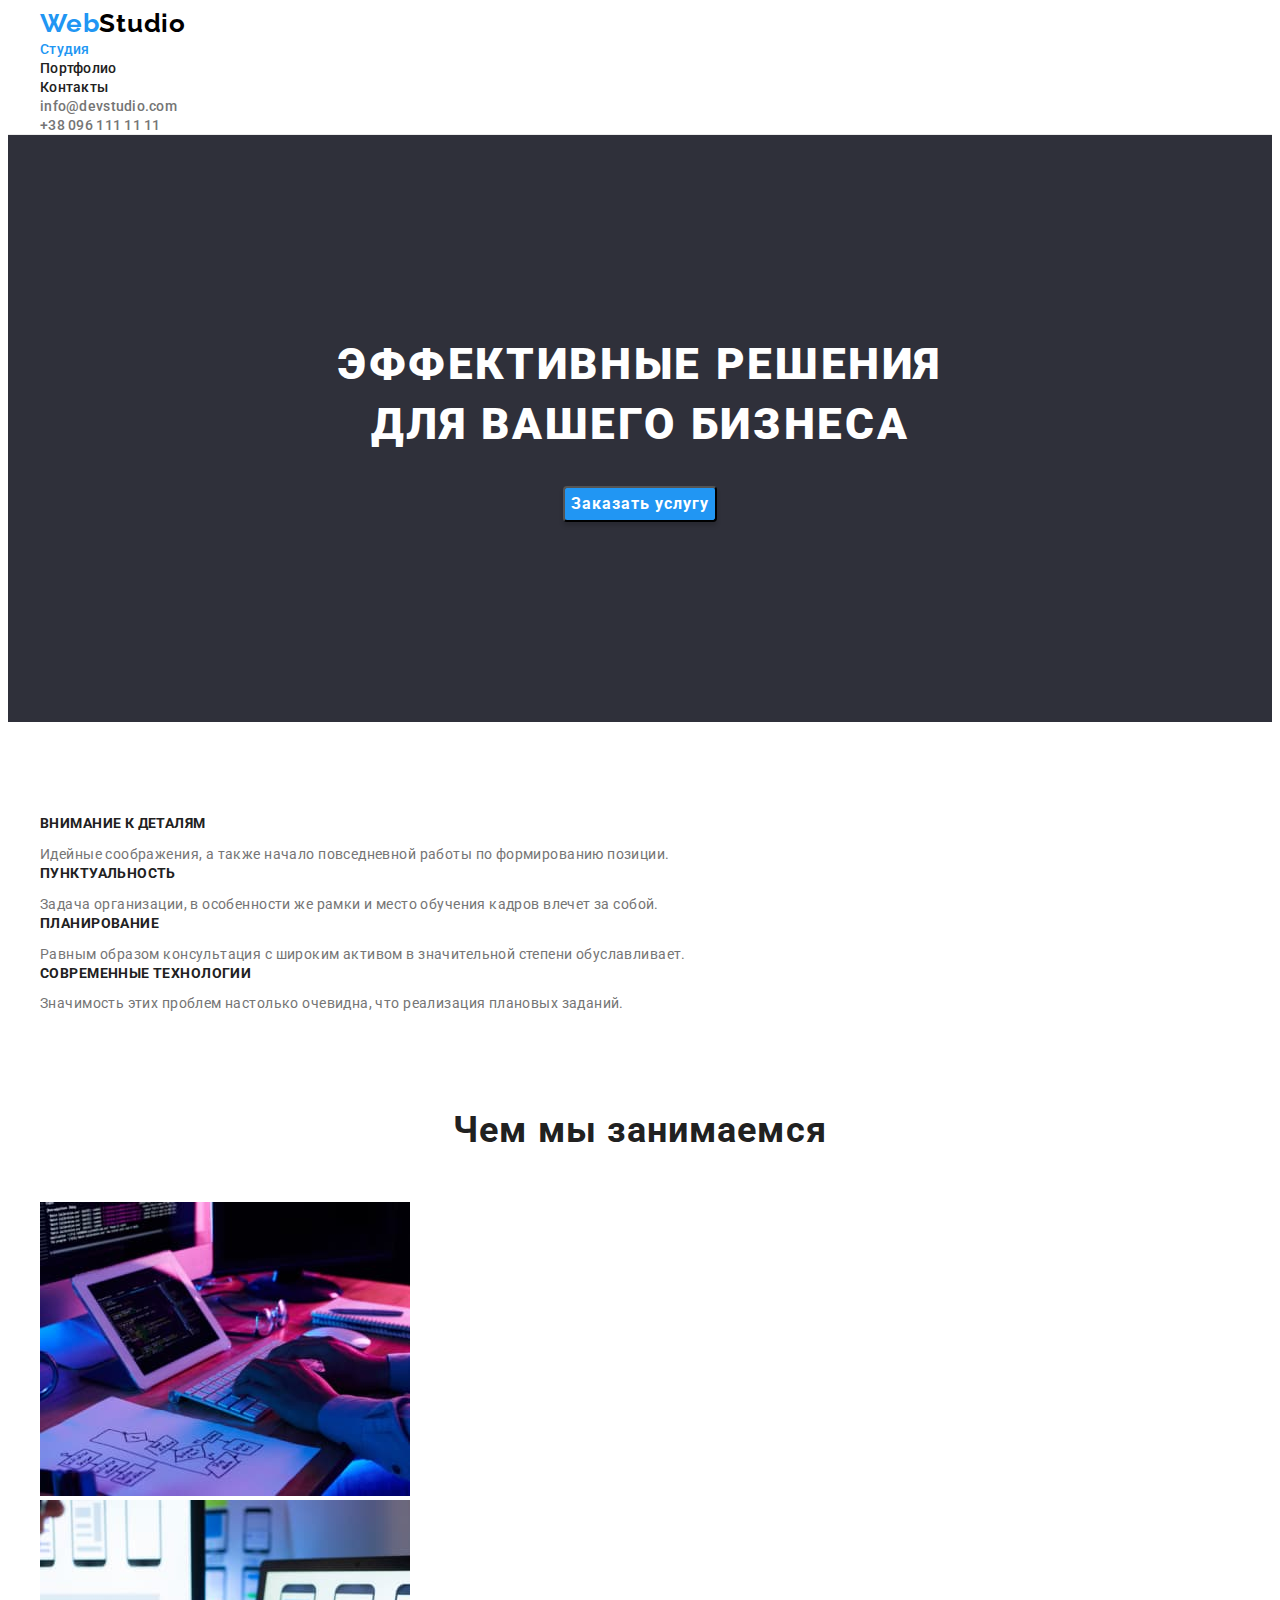
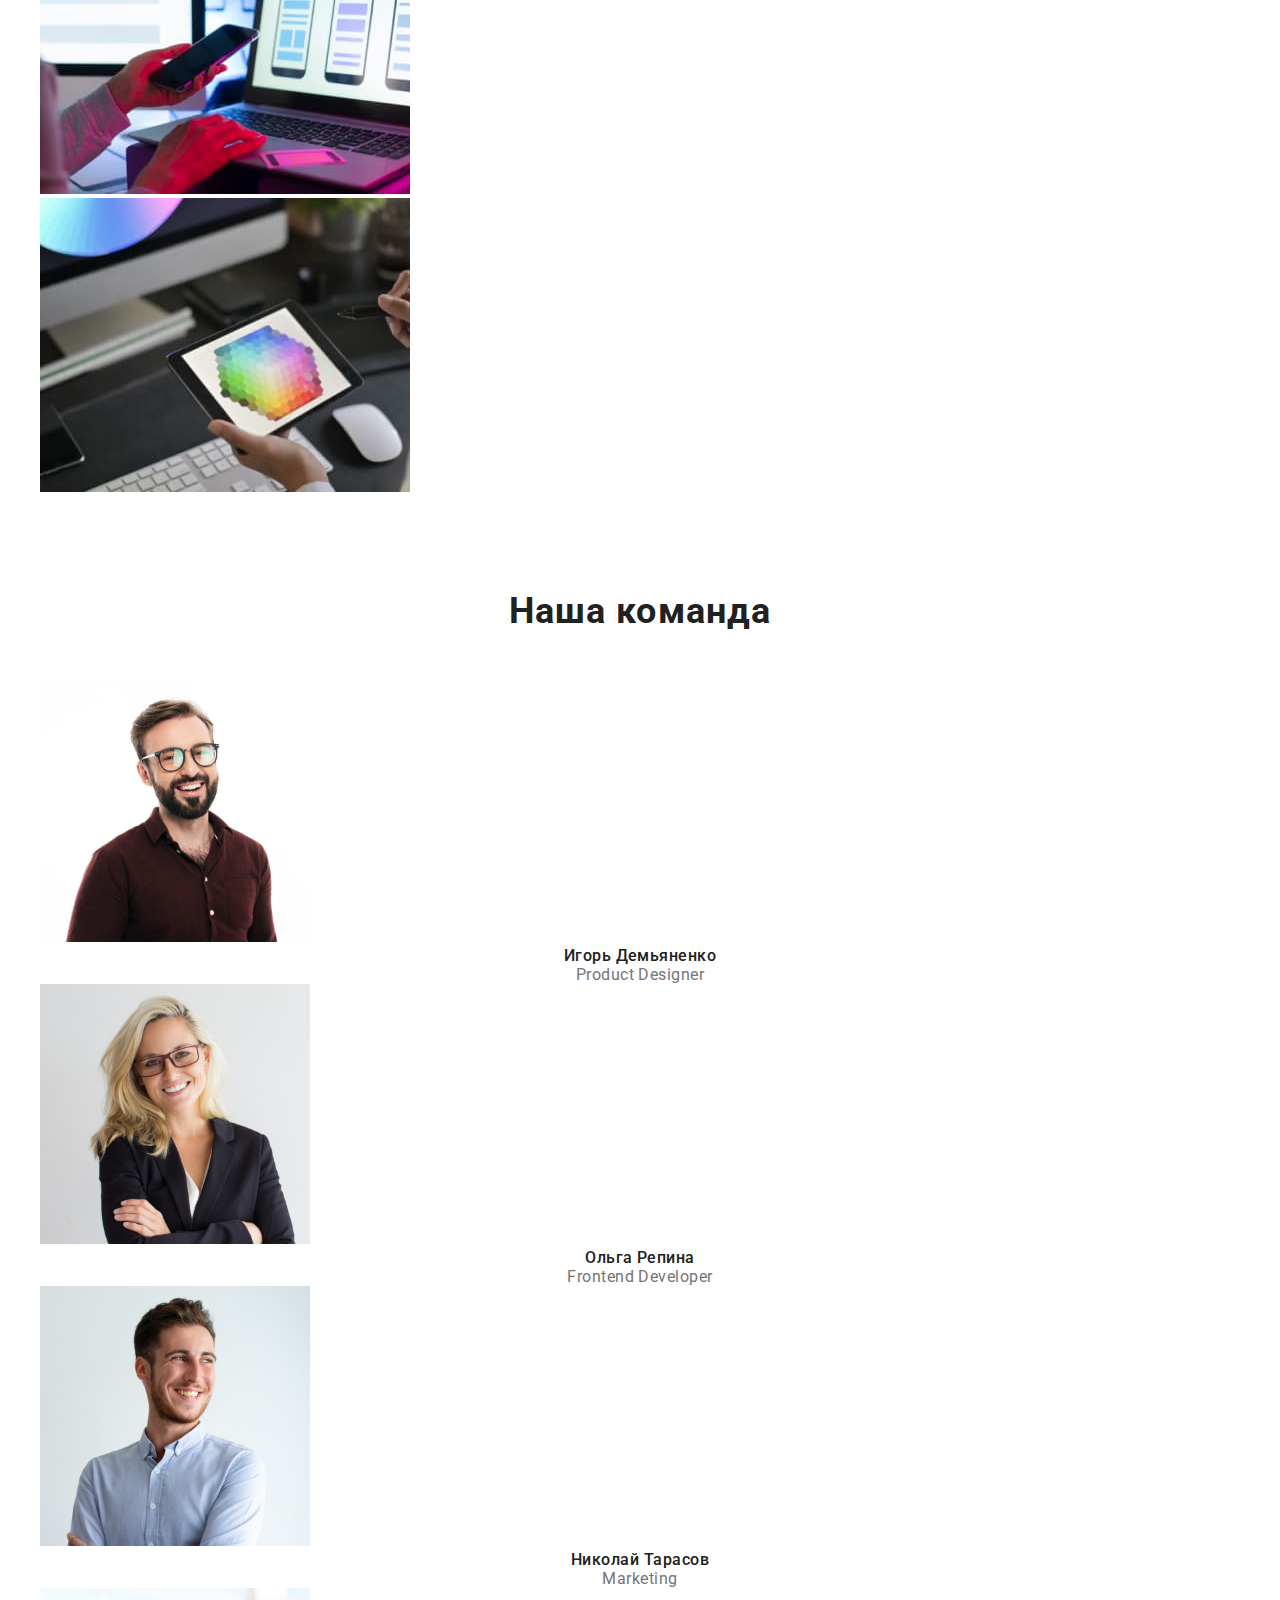
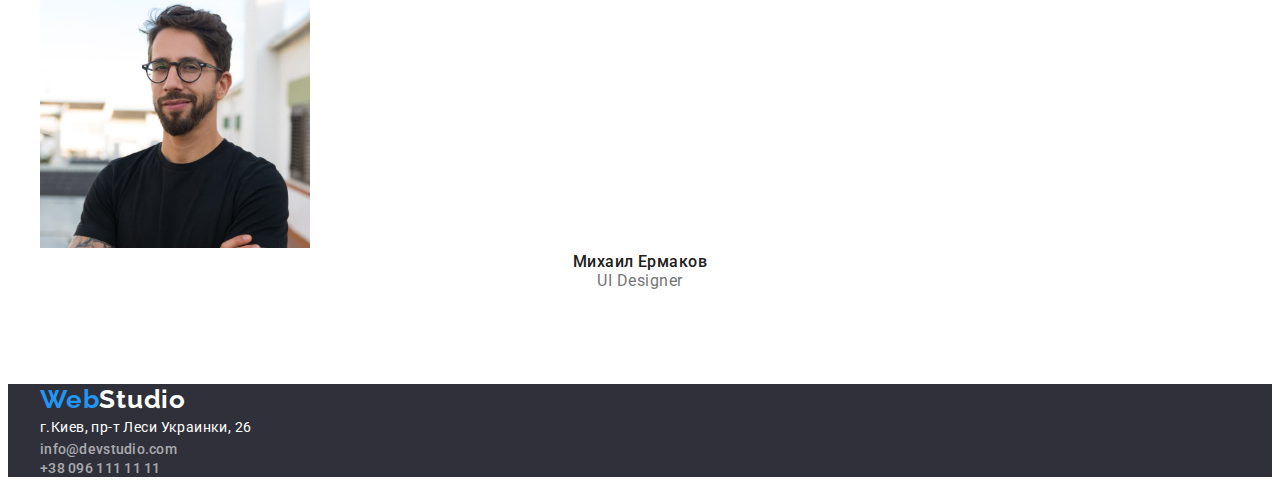
==== index.htm @ bb212bad "dz3" ====
<!DOCTYPE html>
    <html lang="ru">
    <head>
        <meta charset="UTF-8">
        <meta http-equiv="X-UA-Compatible" content="IE=edge">
        <meta name="viewport" content="width=device-width, initial-scale=1.0">
        <title>WebStudio</title>
        <link rel="preconnect" href="https://fonts.googleapis.com">
        <link rel="preconnect" href="https://fonts.gstatic.com" crossorigin>
        <link href="https://fonts.googleapis.com/css2?family=Raleway:wght@700&family=Roboto:wght@400;500;700;900&display=swap"
            rel="stylesheet">
        <link rel="stylesheet" href="https://cdnjs.cloudflare.com/ajax/libs/modern-normalize/1.1.0/modern-normalize.min.css"
            integrity="sha512-wpPYUAdjBVSE4KJnH1VR1HeZfpl1ub8YT/NKx4PuQ5NmX2tKuGu6U/JRp5y+Y8XG2tV+wKQpNHVUX03MfMFn9Q=="
            crossorigin="anonymous" referrerpolicy="no-referrer" />
            <link rel="stylesheet" href="./css/styles.css">    

    </head>
    <body>
        <!-- ========== Heder ========== -->
        <header class="page-header">
            <div class="container">
                <nav class="page-nav">
                    <a class="logo link" href="./index.htm">Web<span class="color-logo-header">Studio</span></a>
                    <ul class="menu list">
                        <li class="menu-item"><a class="menu-link link text-color-theme-light current" href="./index.htm">Студия</a>
                        </li>
                        <li class="menu-item"><a class="menu-link link text-color-theme-light" href="./portfolio.htm">Портфолио</a></li>
                        <li class="menu-item"><a class="menu-link link text-color-theme-light" href="">Контакты</a></li>
                    </ul>
                </nav>
                <ul class="list">
                    <li class="contacts-item"><a class="contacts-link link" href="mailto:info@devstudio.com">info@devstudio.com</a></li>
                    <li class="contacts-item"><a class="contacts-link link" href="tel:+380961111111">+38 096 111 11 11</a></li>
                </ul>
          
            </div>
        </header>
            <main>
                <!-- ========== Hero ========== -->
                <section class="hero section">
                    <div class="cotainer">
                        <h1 class="main-title">Эффективные решения<br> для вашего бизнеса</h1>
                        <button class="modal-btn" type="button">Заказать услугу</button>
                    </div>
                </section>
                <!-- ========== Features ========== -->
                <section class="section">
                    <div class="container">
                        <h2 class="visually-hidden title text-color-theme-light">Особенности</h2>
                        <ul class="list">
                            <li>
                                <h3 class="features-subtitle text-color-theme-light">Внимание к деталям</h3>
                                <p class="features-text ">Идейные соображения, а также начало повседневной работы по формированию позиции.</p>
                            </li>
                            <li>
                                <h3 class="features-subtitle text-color-theme-light">Пунктуальность</h3>
                                <p class="features-text ">Задача организации, в особенности же рамки и место обучения кадров влечет за собой.
                                </p>
                            </li>
                            <li>
                                <h3 class="features-subtitle text-color-theme-light">Планирование</h3>
                                <p class="features-text ">Равным образом консультация с широким активом в значительной степени обуславливает.
                                </p>
                            </li>
                            <li>
                                <h3 class="features-subtitle text-color-theme-light">Современные технологии</h3>
                                <p class="features-text">Значимость этих проблем настолько очевидна, что реализация плановых заданий.</p>
                            </li>
                        </ul>
                    </div>
                </section>
                <!-- ========== Work ========== -->
                <section class="section">
                    <div class="container">
                        <h2 class="title text-color-theme-light">Чем мы занимаемся</h2>
                        <ul class="list">
                            <li><img src="./images/main-page/img1.jpg" alt="Людина пише код на клавіатурі" width="370"></li>
                            <li><img src="./images/main-page/img2.jpg" alt="Людина тестує верстку" width="370"></li>
                            <li><img src="./images/main-page/img3.jpg" alt="Людина вибирає колір з палітри кольорів" width="370"></li>
                        </ul>
                    </div>
                </section>
                <!-- ========== Team ========== -->
                <section class="section">
                    <div class="container">
                        <h2 class="title text-color-theme-light ">Наша команда</h2>
                        <ul class="list">
                            <li>
                                <img src="./images/main-page/img4.jpg" alt="Портрет Игорь Демьяненко" width="270">
                                <h3 class="team-subtitle text-color-theme-light">Игорь Демьяненко</h3>
                                <p class="team-text" lang="en">Product Designer</p>
                            </li>
                            <li>
                                <img src="./images/main-page/img5.jpg" alt="Портрет Ольга Репина" width="270">
                                <h3 class="team-subtitle text-color-theme-light">Ольга Репина</h3>
                                <p class="team-text lang=" en">Frontend Developer</p>
                            </li>
                            <li>
                                <img src="./images/main-page/img6.jpg" alt="Портрет Николай Тарасов" width="270">
                                <h3 class="team-subtitle text-color-theme-light">Николай Тарасов</h3>
                                <p class="team-text lang=" en">Marketing</p>
                            </li>
                            <li>
                                <img src="./images/main-page/img7.jpg" alt="Портрет Михаил Ермаков" width="270">
                                <h3 class="team-subtitle text-color-theme-light">Михаил Ермаков</h3>
                                <p class="team-text lang=" en">UI Designer</p>
                            </li>
                        </ul>
                    </div>
                </section>
            </main>
    <!-- ========== Footer ========== -->
    <footer class="footer" >
        <div class="container">
            <a class="link logo" href="index.htm">Web<span class="color-logo-footer">Studio</span></a>
            <address class="address">
                <ul class="list">
                    <li>
                        <a class="link address-link" href="https://goo.gl/maps/fsub52RNhxcqtSha8" target="_blank"
                            rel="noopener noreferrer">
                            г.Киев, пр-т Леси Украинки, 26</a>
                    </li>
                    <li>
                        <a class="contacts-link link contact-color" href="mailto:info@devstudio.com">info@devstudio.com</a>
                    </li>
                    <li>
                        <a class="contacts-link link contact-color" href="tel:+380961111111">+38 096 111 11 11</a>
                    </li>
                </ul>
            </address>
        </div>
    </footer>
    </body>
    </html>
---- css/styles.css ----
:root {
    --primary-font: 'Roboto', sans-serif;
    --secondary-font: 'Raleway', sans-serif;
    --primary-text-color-theme-dark: #FFFFFF;
    --primary-text-color-theme-light: #212121;
    --secondary-text-color-theme-light: #757575;
    --accent-color: #2196F3;
    --primary-color-logo:#2196F3;
    --color-logo-header: #000000;
    --color-logo-footer: #FFFFFF;
    --color-button:#2196F3;
    --color-button-accent:#188CE8;
    --color-container: #2F303A;
    --color-filter-btn:#F5F4FA;
    --color-filter-btn-accent:#2196F3;
    --contact-color:rgba(255, 255, 255, 0.6);
}

.list {
    margin: 0;
    padding: 0;
    list-style: none;
}

.link {
    text-decoration: none;
}
h1, h2, h3, h4, p {
    margin: 0;
    padding: 0;
} 
body {
    font-family: var(--primary-font);
    color:var(--secondary-text-color-theme-light);
}
.text-color-theme-light {
    color: var(--primary-text-color-theme-light);
}
.current {
    color: var(--accent-color);
}
/* .page-nav {
    display: flex;
} */
.page-header{
    border-bottom: 1px solid #ECECEC;
}
.logo {
        font-family: var(--secondary-font);
        font-weight: 700;
        font-size: 26px;
        line-height: 1.19;
        letter-spacing: 0.03em;
        color: var(--primary-color-logo);
}
.color-logo-header{
    color: var(--color-logo-header);
}
.menu-link {
    font-weight: 500;
    font-size: 14px;
    line-height: 1.19;
    letter-spacing: 0.02em;

}
.menu-link:hover,
.menu-link:focus {
    color: var(--accent-color);
}
.contacts-link {
        font-weight: 500;
        font-size: 14px;
        line-height: 1.14;
        letter-spacing: 0.02em;
        color: var(--secondary-text-color-theme-light);
}
.contacts-link:hover,
.contacts-link:focus {
        color: var(--accent-color);
}
.main-title {
        margin-bottom:31px ;
        font-weight: 900;
        font-size: 44px;
        line-height: 1.36;
        letter-spacing: 0.06em;
        text-transform: uppercase;
        color: var(--primary-text-color-theme-dark);
}
.modal-btn {
        font-family: inherit;
        font-weight: 700;
        font-size: 16px;
        line-height: 1.88;
        letter-spacing: 0.06em;
        background: var(--color-button);
        box-shadow: 0px 4px 4px rgba(0, 0, 0, 0.15);
        border-radius: 4px;
        color: var(--primary-text-color-theme-dark);
        cursor: pointer;
}
.modal-btn:hover,
.modal-btn:focus {
            background: var(--color-button-accent);
            box-shadow: 0px 4px 4px rgba(0, 0, 0, 0.15);
            border-radius: 4px;
}
.container {
    margin-left: auto;
    margin-right: auto;
    width: 1200px;
    padding-left:15px ;
    padding-right: 15px;
}
.section{
    
    padding-top: 94px;
}
.section:last-of-type {
    padding-bottom: 94px;
}
.hero.section{
    padding-top: 200px;
    padding-bottom: 200px;
} 
.hero {
    text-align: center;
    background-color:var(--color-container);
}
.title {
    margin-bottom: 50px;
    font-size: 36px;
    line-height: 1.17;
    text-align: center;
    letter-spacing: 0.03em;
    font-weight: 700;
}
.visually-hidden { 
    width: 1px; 
    height: 1px; 
    margin: -1px; 
    border: 0; 
    position: absolute; 
    padding: 0; 
    white-space: nowrap; 
    clip-path: inset(100%); 
    clip: rect(0 0 0 0); 
    overflow: hidden; 
    } 

.features-subtitle {
    margin-bottom: 10px;
    font-weight: 700;
    font-size: 14px;
    line-height: 1.14;
    letter-spacing: 0.03em;
    text-transform: uppercase;
}
        

.features-text {
    font-size: 14px;
    line-height: 24px;
    letter-spacing: 0.03em;
}
.team-subtitle {
        font-weight: 500;
        font-size: 16px;
        line-height: 1.19;
        text-align: center;
        letter-spacing: 0.03em;
}

.team-text{
        line-height: 1.19;
        text-align: center;
        letter-spacing: 0.03em;
}

.footer {
        background-color: var(--color-container);
}
.color-logo-footer {
    color: var(--color-logo-footer);
}
.address-link{
        font-size: 14px;
        line-height: 24px;
        letter-spacing: 0.03em;
        color: var(--primary-text-color-theme-dark);
}
.address-link:hover,
.address-link:focus {
    color: var(--accent-color);
}

.address {
    font-style: normal;
}
.contact-color{ color: var(--contact-color);

}
/* =========Portfolio =========*/
.filter-btn {
    font-family: inherit;
    font-weight: 500;
    font-size: 16px;
    line-height: 1.63;
    text-align: center;
    letter-spacing: 0.03em;
    cursor: pointer;
    background: var(--color-filter-btn);
}
.filter-btn:hover,
.filter-btn:focus {
    color: var(--primary-text-color-theme-dark) ;
    background: var(--color-filter-btn-accent);    
    box-shadow: 0px 3px 1px rgba(0, 0, 0, 0.1), 0px 1px 2px rgba(0, 0, 0, 0.08), 0px 2px 2px rgba(0, 0, 0, 0.12);
    border-radius: 4px;
}
.gallery-subtitle{
    font-weight: 700;
    font-size: 18px;
    line-height: 2;
    letter-spacing: 0.06em;
}
.gallery-text {
    line-height: 1.88;
    letter-spacing: 0.03em;
}
/* .menu {
    display: flex;
} */
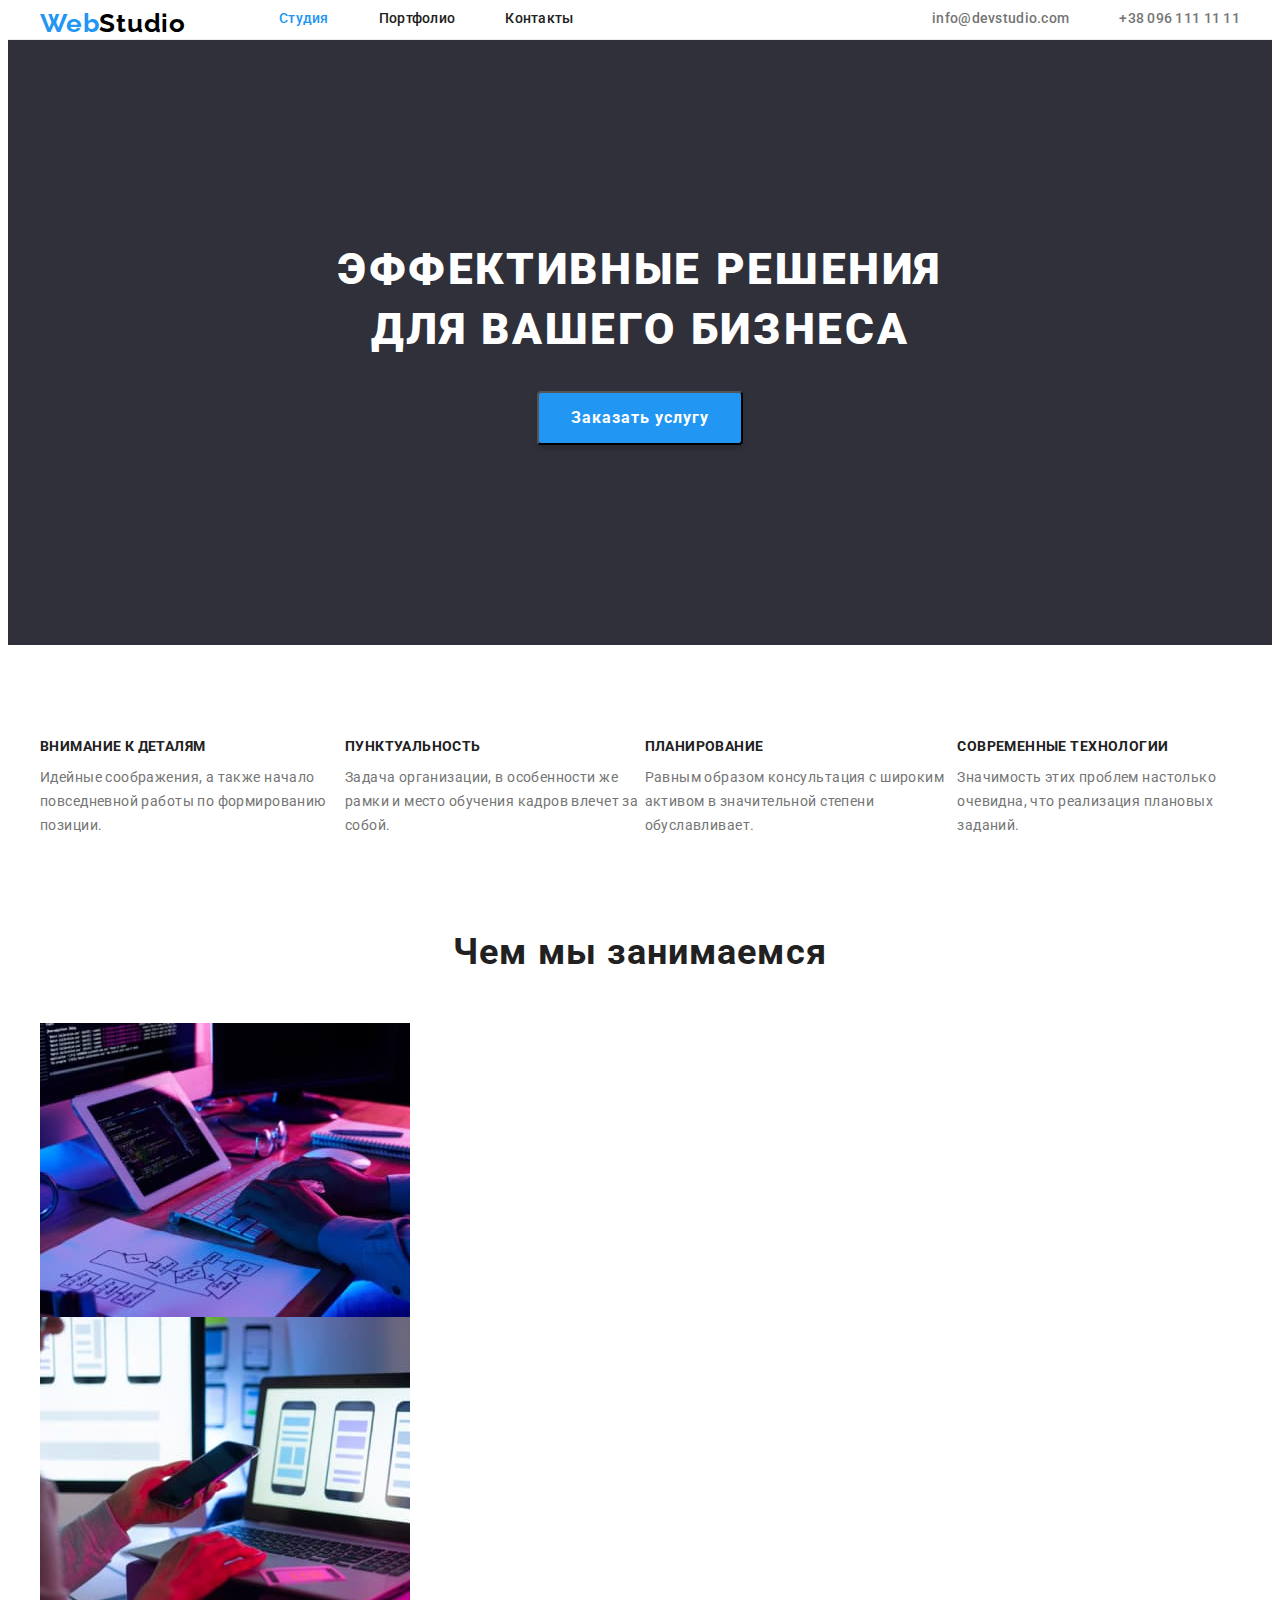
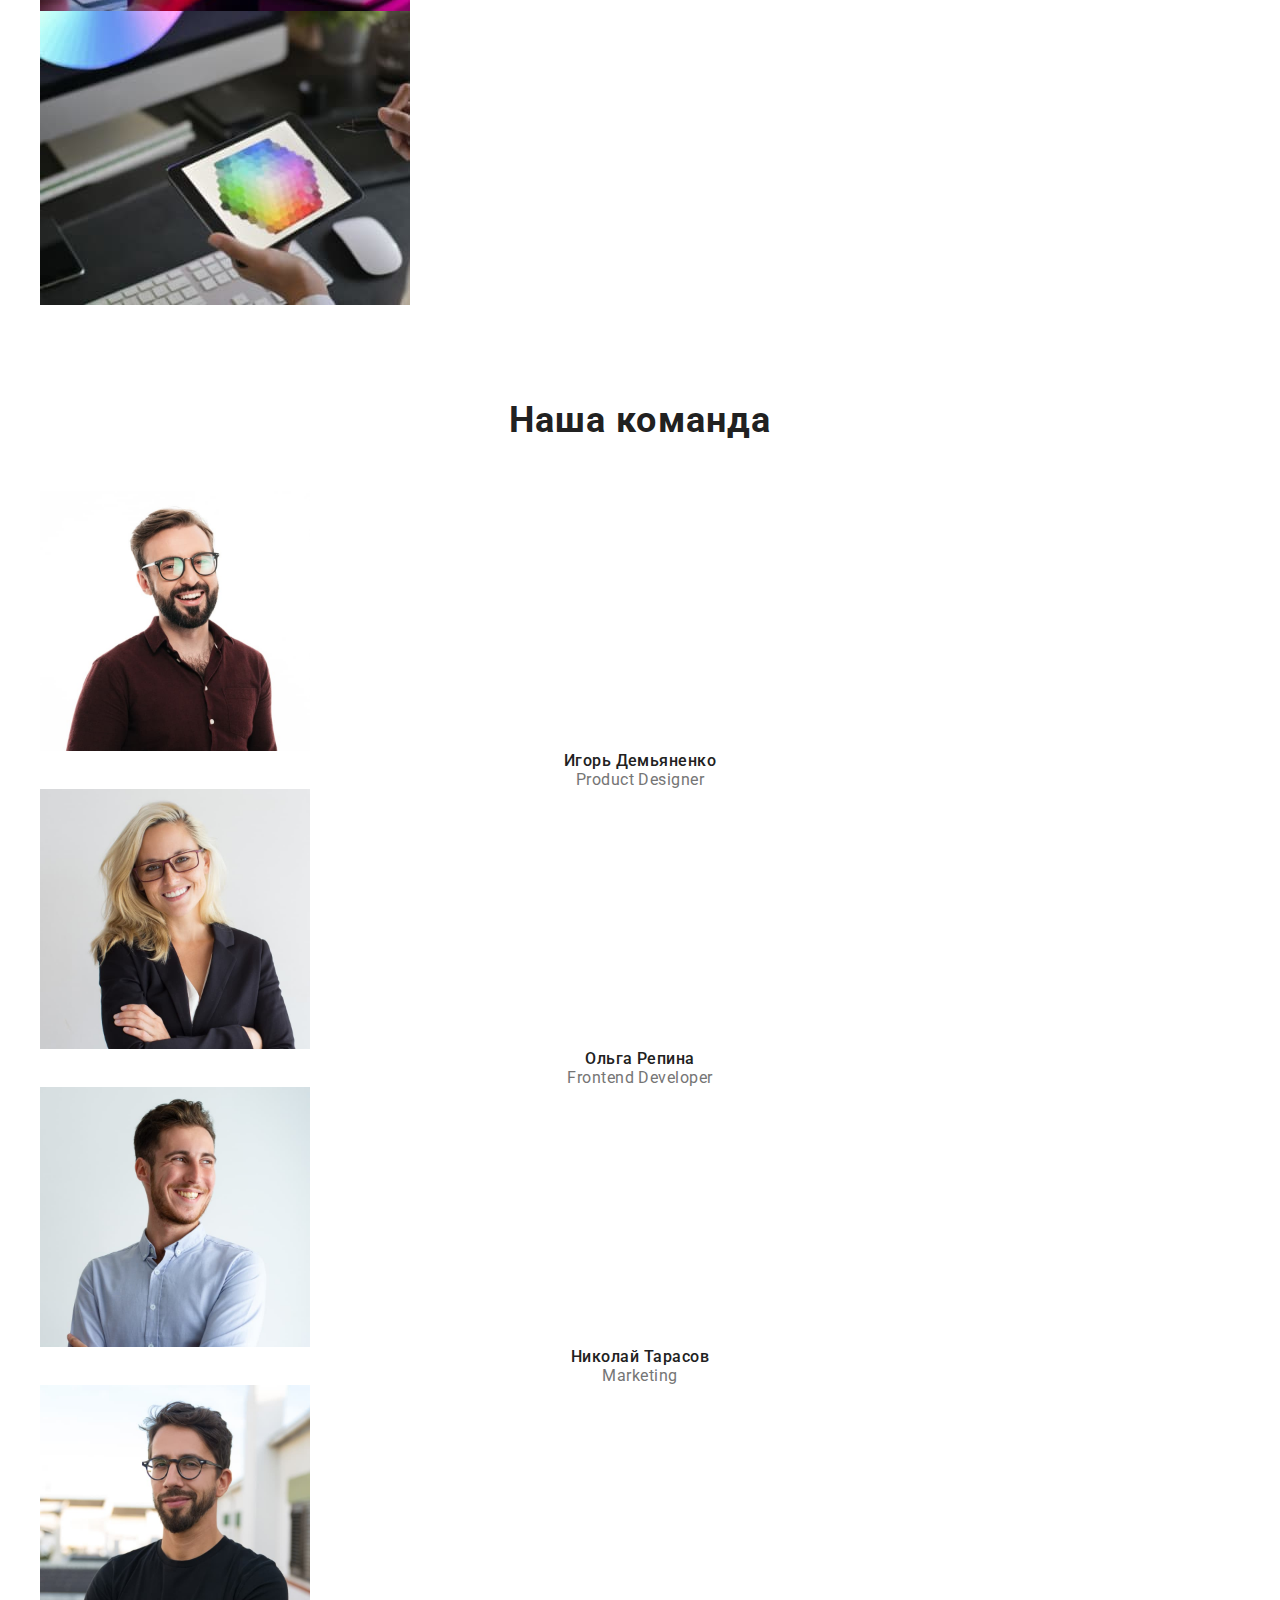
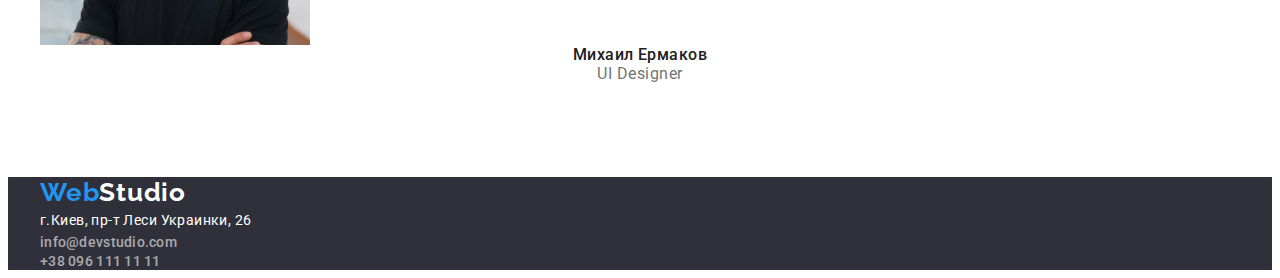
==== commit 54b58e19: "flex model" ====
--- a/index.htm
+++ b/index.htm
@@ -24,11 +24,13 @@
                     <ul class="menu list">
                         <li class="menu-item"><a class="menu-link link text-color-theme-light current" href="./index.htm">Студия</a>
                         </li>
-                        <li class="menu-item"><a class="menu-link link text-color-theme-light" href="./portfolio.htm">Портфолио</a></li>
-                        <li class="menu-item"><a class="menu-link link text-color-theme-light" href="">Контакты</a></li>
+                        <li class="menu-item"><a class="menu-link link text-color-theme-light" href="./portfolio.htm">Портфолио</a>
+                        </li>
+                        <li class="menu-item"><a class="menu-link link text-color-theme-light" href="">Контакты</a>
+                        </li>
                     </ul>
                 </nav>
-                <ul class="list">
+                <ul class="list heder-list-contact">
                     <li class="contacts-item"><a class="contacts-link link" href="mailto:info@devstudio.com">info@devstudio.com</a></li>
                     <li class="contacts-item"><a class="contacts-link link" href="tel:+380961111111">+38 096 111 11 11</a></li>
                 </ul>
@@ -46,8 +48,8 @@
                 <!-- ========== Features ========== -->
                 <section class="section">
                     <div class="container">
-                        <h2 class="visually-hidden title text-color-theme-light">Особенности</h2>
-                        <ul class="list">
+                        <h2 class="visually-hidden features-title title text-color-theme-light">Особенности</h2>
+                        <ul class="list features-list">
                             <li>
                                 <h3 class="features-subtitle text-color-theme-light">Внимание к деталям</h3>
                                 <p class="features-text ">Идейные соображения, а также начало повседневной работы по формированию позиции.</p>
--- a/css/styles.css
+++ b/css/styles.css
@@ -19,6 +19,7 @@
 .list {
     margin: 0;
     padding: 0;
+    padding-left: 0;
     list-style: none;
 }
 
@@ -29,6 +30,9 @@
     margin: 0;
     padding: 0;
 } 
+img {
+    display: block;
+}
 body {
     font-family: var(--primary-font);
     color:var(--secondary-text-color-theme-light);
@@ -39,9 +43,27 @@
 .current {
     color: var(--accent-color);
 }
-/* .page-nav {
-    display: flex;
-} */
+ .page-nav { 
+    display: flex;
+} 
+ .menu {
+    display: flex;
+    margin-left: 93px;
+} 
+.page-header .container{
+    display: flex;
+
+}
+.heder-list-contact{
+    display: flex;
+    margin-left: auto;
+}
+.menu-item:not(:last-child){
+    margin-right: 50px;
+}
+.contacts-item:not(:last-child) {
+    margin-right: 50px;
+}
 .page-header{
     border-bottom: 1px solid #ECECEC;
 }
@@ -88,6 +110,10 @@
         color: var(--primary-text-color-theme-dark);
 }
 .modal-btn {
+        padding-top: 10px;
+        padding-bottom: 10px;
+        padding-left: 32px;
+        padding-right: 32px;
         font-family: inherit;
         font-weight: 700;
         font-size: 16px;
@@ -147,7 +173,9 @@
     clip: rect(0 0 0 0); 
     overflow: hidden; 
     } 
-
+.features-list{
+    display: flex;
+}
 .features-subtitle {
     margin-bottom: 10px;
     font-weight: 700;
@@ -228,6 +256,3 @@
     line-height: 1.88;
     letter-spacing: 0.03em;
 }
-/* .menu {
-    display: flex;
-} */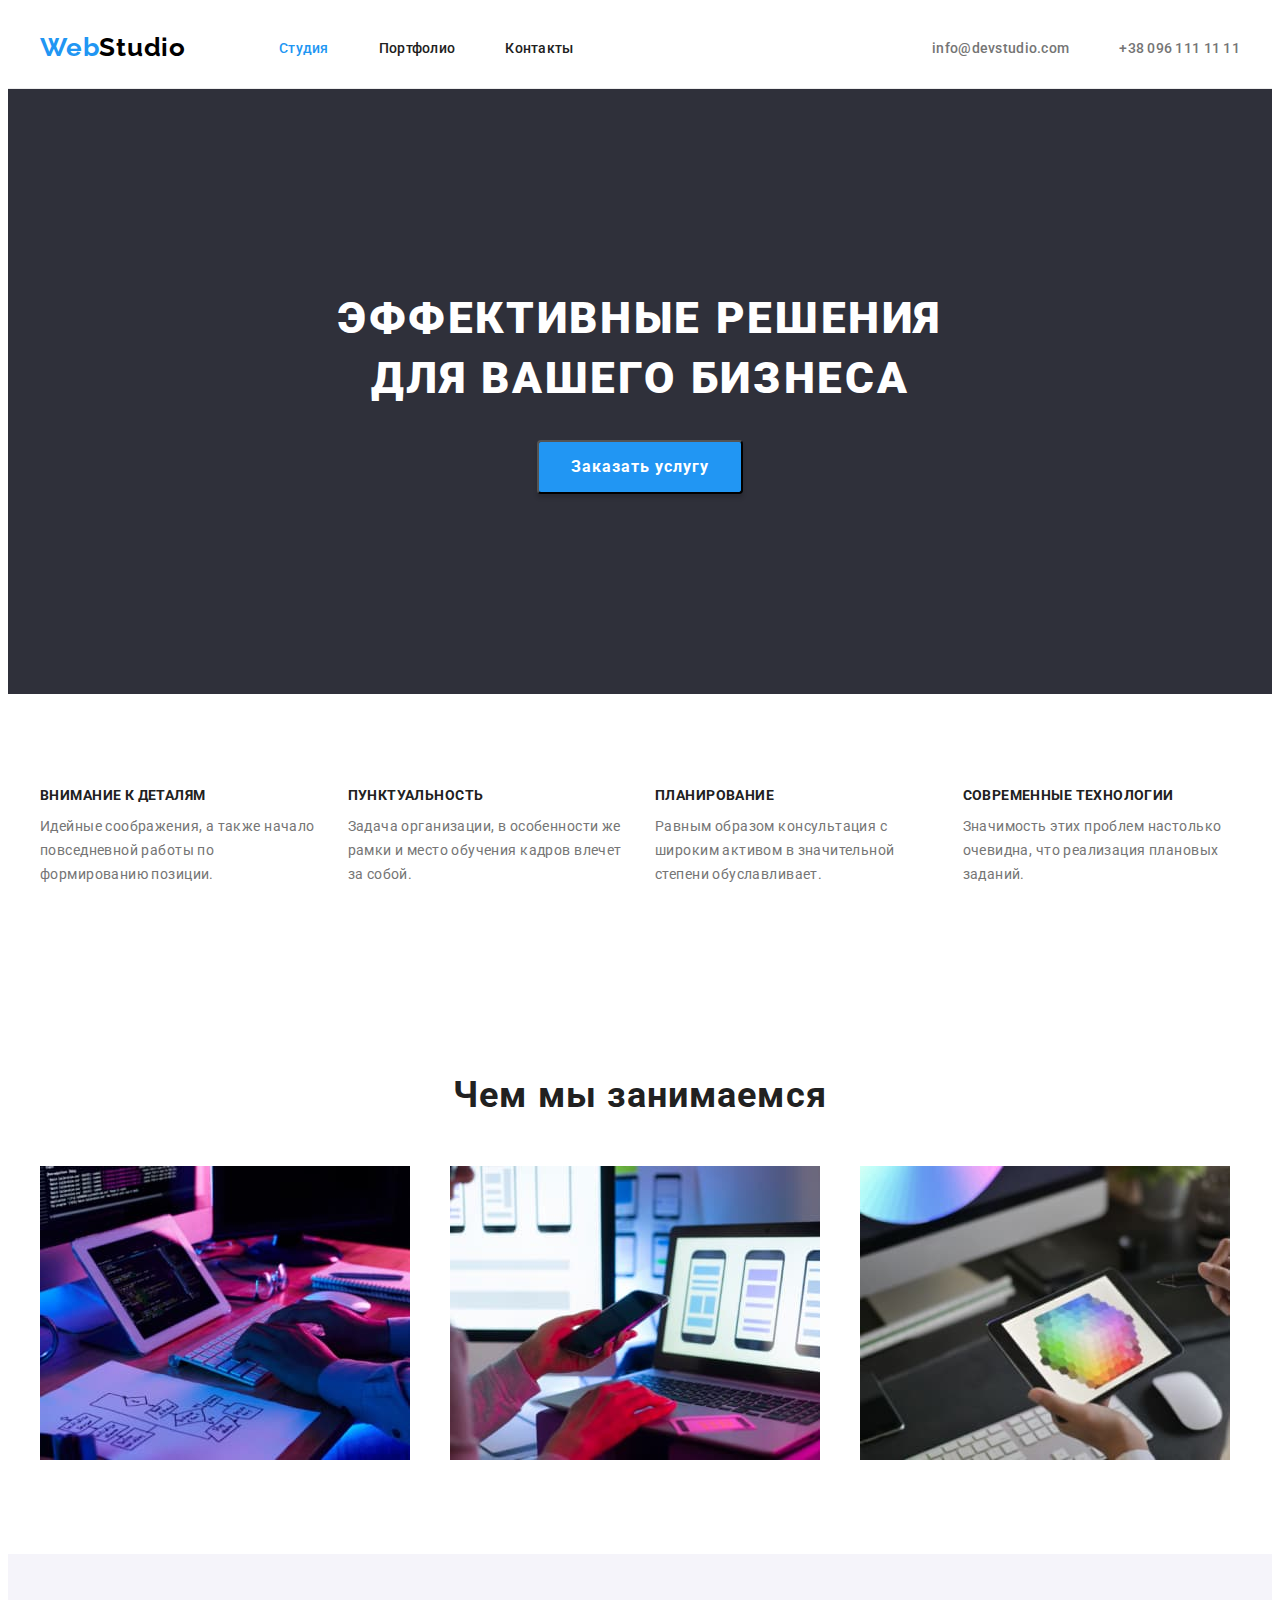
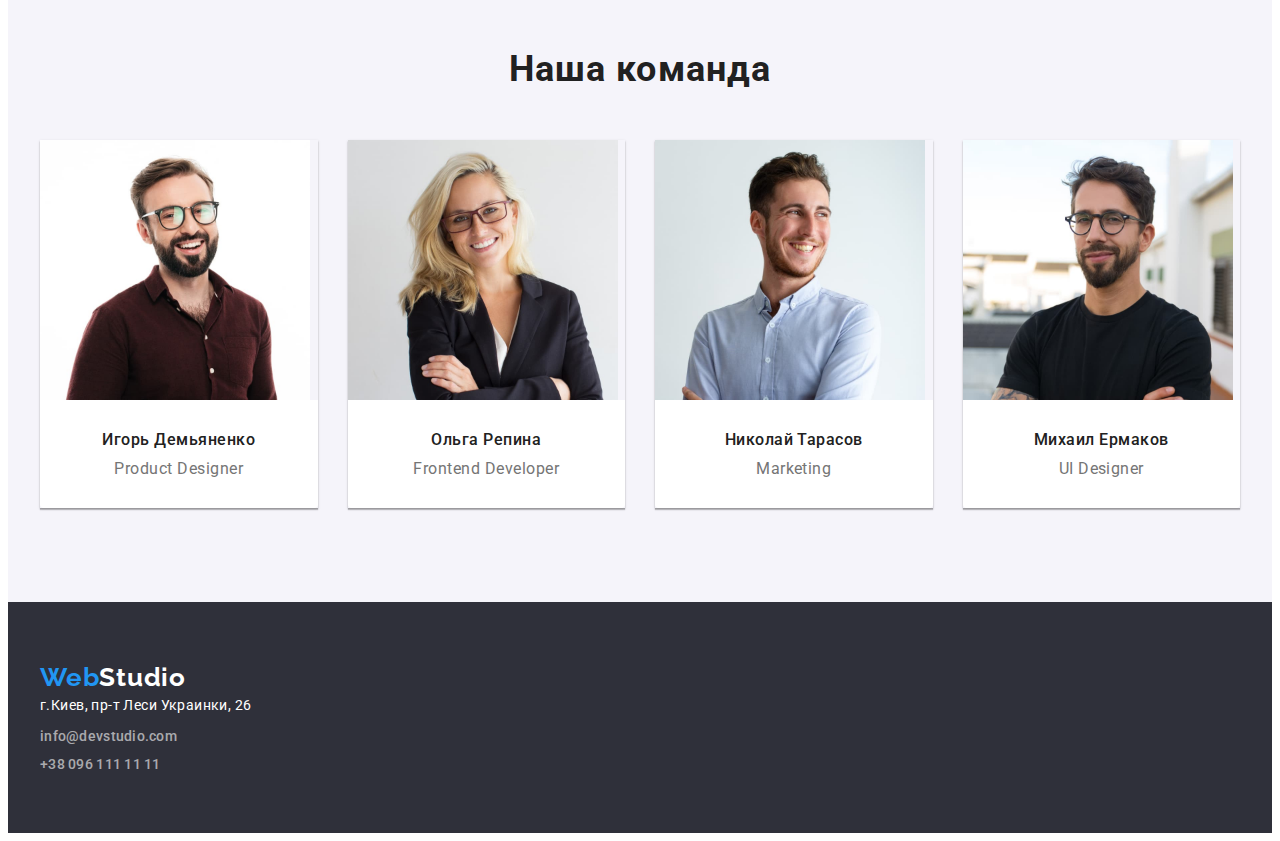
==== commit 32f8428c: "dz3" ====
--- a/index.htm
+++ b/index.htm
@@ -1,137 +1,253 @@
-    <!DOCTYPE html>
-    <html lang="ru">
-    <head>
-        <meta charset="UTF-8">
-        <meta http-equiv="X-UA-Compatible" content="IE=edge">
-        <meta name="viewport" content="width=device-width, initial-scale=1.0">
-        <title>WebStudio</title>
-        <link rel="preconnect" href="https://fonts.googleapis.com">
-        <link rel="preconnect" href="https://fonts.gstatic.com" crossorigin>
-        <link href="https://fonts.googleapis.com/css2?family=Raleway:wght@700&family=Roboto:wght@400;500;700;900&display=swap"
-            rel="stylesheet">
-        <link rel="stylesheet" href="https://cdnjs.cloudflare.com/ajax/libs/modern-normalize/1.1.0/modern-normalize.min.css"
-            integrity="sha512-wpPYUAdjBVSE4KJnH1VR1HeZfpl1ub8YT/NKx4PuQ5NmX2tKuGu6U/JRp5y+Y8XG2tV+wKQpNHVUX03MfMFn9Q=="
-            crossorigin="anonymous" referrerpolicy="no-referrer" />
-            <link rel="stylesheet" href="./css/styles.css">    
-
-    </head>
-    <body>
-        <!-- ========== Heder ========== -->
-        <header class="page-header">
-            <div class="container">
-                <nav class="page-nav">
-                    <a class="logo link" href="./index.htm">Web<span class="color-logo-header">Studio</span></a>
-                    <ul class="menu list">
-                        <li class="menu-item"><a class="menu-link link text-color-theme-light current" href="./index.htm">Студия</a>
-                        </li>
-                        <li class="menu-item"><a class="menu-link link text-color-theme-light" href="./portfolio.htm">Портфолио</a>
-                        </li>
-                        <li class="menu-item"><a class="menu-link link text-color-theme-light" href="">Контакты</a>
-                        </li>
-                    </ul>
-                </nav>
-                <ul class="list heder-list-contact">
-                    <li class="contacts-item"><a class="contacts-link link" href="mailto:info@devstudio.com">info@devstudio.com</a></li>
-                    <li class="contacts-item"><a class="contacts-link link" href="tel:+380961111111">+38 096 111 11 11</a></li>
-                </ul>
-          
-            </div>
-        </header>
-            <main>
-                <!-- ========== Hero ========== -->
-                <section class="hero section">
-                    <div class="cotainer">
-                        <h1 class="main-title">Эффективные решения<br> для вашего бизнеса</h1>
-                        <button class="modal-btn" type="button">Заказать услугу</button>
-                    </div>
-                </section>
-                <!-- ========== Features ========== -->
-                <section class="section">
-                    <div class="container">
-                        <h2 class="visually-hidden features-title title text-color-theme-light">Особенности</h2>
-                        <ul class="list features-list">
-                            <li>
-                                <h3 class="features-subtitle text-color-theme-light">Внимание к деталям</h3>
-                                <p class="features-text ">Идейные соображения, а также начало повседневной работы по формированию позиции.</p>
-                            </li>
-                            <li>
-                                <h3 class="features-subtitle text-color-theme-light">Пунктуальность</h3>
-                                <p class="features-text ">Задача организации, в особенности же рамки и место обучения кадров влечет за собой.
-                                </p>
-                            </li>
-                            <li>
-                                <h3 class="features-subtitle text-color-theme-light">Планирование</h3>
-                                <p class="features-text ">Равным образом консультация с широким активом в значительной степени обуславливает.
-                                </p>
-                            </li>
-                            <li>
-                                <h3 class="features-subtitle text-color-theme-light">Современные технологии</h3>
-                                <p class="features-text">Значимость этих проблем настолько очевидна, что реализация плановых заданий.</p>
-                            </li>
-                        </ul>
-                    </div>
-                </section>
-                <!-- ========== Work ========== -->
-                <section class="section">
-                    <div class="container">
-                        <h2 class="title text-color-theme-light">Чем мы занимаемся</h2>
-                        <ul class="list">
-                            <li><img src="./images/main-page/img1.jpg" alt="Людина пише код на клавіатурі" width="370"></li>
-                            <li><img src="./images/main-page/img2.jpg" alt="Людина тестує верстку" width="370"></li>
-                            <li><img src="./images/main-page/img3.jpg" alt="Людина вибирає колір з палітри кольорів" width="370"></li>
-                        </ul>
-                    </div>
-                </section>
-                <!-- ========== Team ========== -->
-                <section class="section">
-                    <div class="container">
-                        <h2 class="title text-color-theme-light ">Наша команда</h2>
-                        <ul class="list">
-                            <li>
-                                <img src="./images/main-page/img4.jpg" alt="Портрет Игорь Демьяненко" width="270">
-                                <h3 class="team-subtitle text-color-theme-light">Игорь Демьяненко</h3>
-                                <p class="team-text" lang="en">Product Designer</p>
-                            </li>
-                            <li>
-                                <img src="./images/main-page/img5.jpg" alt="Портрет Ольга Репина" width="270">
-                                <h3 class="team-subtitle text-color-theme-light">Ольга Репина</h3>
-                                <p class="team-text lang=" en">Frontend Developer</p>
-                            </li>
-                            <li>
-                                <img src="./images/main-page/img6.jpg" alt="Портрет Николай Тарасов" width="270">
-                                <h3 class="team-subtitle text-color-theme-light">Николай Тарасов</h3>
-                                <p class="team-text lang=" en">Marketing</p>
-                            </li>
-                            <li>
-                                <img src="./images/main-page/img7.jpg" alt="Портрет Михаил Ермаков" width="270">
-                                <h3 class="team-subtitle text-color-theme-light">Михаил Ермаков</h3>
-                                <p class="team-text lang=" en">UI Designer</p>
-                            </li>
-                        </ul>
-                    </div>
-                </section>
-            </main>
+<!DOCTYPE html>
+<html lang="ru">
+  <head>
+    <meta charset="UTF-8" />
+    <meta http-equiv="X-UA-Compatible" content="IE=edge" />
+    <meta name="viewport" content="width=device-width, initial-scale=1.0" />
+    <title>WebStudio</title>
+    <link rel="preconnect" href="https://fonts.googleapis.com" />
+    <link rel="preconnect" href="https://fonts.gstatic.com" crossorigin />
+    <link
+      href="https://fonts.googleapis.com/css2?family=Raleway:wght@700&family=Roboto:wght@400;500;700;900&display=swap"
+      rel="stylesheet"
+    />
+    <link
+      rel="stylesheet"
+      href="https://cdnjs.cloudflare.com/ajax/libs/modern-normalize/1.1.0/modern-normalize.min.css"
+      integrity="sha512-wpPYUAdjBVSE4KJnH1VR1HeZfpl1ub8YT/NKx4PuQ5NmX2tKuGu6U/JRp5y+Y8XG2tV+wKQpNHVUX03MfMFn9Q=="
+      crossorigin="anonymous"
+      referrerpolicy="no-referrer"
+    />
+    <link rel="stylesheet" href="./css/styles.css" />
+  </head>
+  <body>
+    <!-- ========== Heder ========== -->
+    <header class="page-header">
+      <div class="container">
+        <nav class="page-nav">
+          <a class="logo link" href="./index.htm"
+            >Web<span class="color-logo-header">Studio</span></a
+          >
+          <ul class="menu list">
+            <li class="menu-item">
+              <a
+                class="menu-link link text-color-theme-light current"
+                href="./index.htm"
+                >Студия</a
+              >
+            </li>
+            <li class="menu-item">
+              <a
+                class="menu-link link text-color-theme-light"
+                href="./portfolio.htm"
+                >Портфолио</a
+              >
+            </li>
+            <li class="menu-item">
+              <a class="menu-link link text-color-theme-light" href=""
+                >Контакты</a
+              >
+            </li>
+          </ul>
+        </nav>
+        <ul class="list heder-list-contact">
+          <li class="contacts-item">
+            <a class="contacts-link link" href="mailto:info@devstudio.com"
+              >info@devstudio.com</a
+            >
+          </li>
+          <li class="contacts-item">
+            <a class="contacts-link link" href="tel:+380961111111"
+              >+38 096 111 11 11</a
+            >
+          </li>
+        </ul>
+      </div>
+    </header>
+    <main>
+      <!-- ========== Hero ========== -->
+      <section class="hero section">
+        <div class="cotainer">
+          <h1 class="main-title">
+            Эффективные решения<br />
+            для вашего бизнеса
+          </h1>
+          <button class="modal-btn" type="button">Заказать услугу</button>
+        </div>
+      </section>
+      <!-- ========== Features ========== -->
+      <section class="section">
+        <div class="container">
+          <h2
+            class="visually-hidden features-title title text-color-theme-light"
+          >
+            Особенности
+          </h2>
+          <ul class="list flex-list">
+            <li class="features-item">
+              <h3 class="features-subtitle text-color-theme-light">
+                Внимание к деталям
+              </h3>
+              <p class="features-text">
+                Идейные соображения, а также начало повседневной работы по
+                формированию позиции.
+              </p>
+            </li>
+            <li class="features-item">
+              <h3 class="features-subtitle text-color-theme-light">
+                Пунктуальность
+              </h3>
+              <p class="features-text">
+                Задача организации, в особенности же рамки и место обучения
+                кадров влечет за собой.
+              </p>
+            </li>
+            <li class="features-item">
+              <h3 class="features-subtitle text-color-theme-light">
+                Планирование
+              </h3>
+              <p class="features-text">
+                Равным образом консультация с широким активом в значительной
+                степени обуславливает.
+              </p>
+            </li>
+            <li class="features-item">
+              <h3 class="features-subtitle text-color-theme-light">
+                Современные технологии
+              </h3>
+              <p class="features-text">
+                Значимость этих проблем настолько очевидна, что реализация
+                плановых заданий.
+              </p>
+            </li>
+          </ul>
+        </div>
+      </section>
+      <!-- ========== Work ========== -->
+      <section class="section">
+        <div class="container">
+          <h2 class="title text-color-theme-light">Чем мы занимаемся</h2>
+          <ul class="list flex-list">
+            <li class="work-item">
+              <img
+                src="./images/main-page/img1.jpg"
+                alt="Людина пише код на клавіатурі"
+                width="370"
+              />
+            </li>
+            <li class="work-item">
+              <img
+                src="./images/main-page/img2.jpg"
+                alt="Людина тестує верстку"
+                width="370"
+              />
+            </li>
+            <li class="work-item">
+              <img
+                src="./images/main-page/img3.jpg"
+                alt="Людина вибирає колір з палітри кольорів"
+                width="370"
+              />
+            </li>
+          </ul>
+        </div>
+      </section>
+      <!-- ========== Team ========== -->
+      <section class="section section-team">
+        <div class="container">
+          <h2 class="title text-color-theme-light">Наша команда</h2>
+          <ul class="list flex-list">
+            <li class="team-item">
+              <img
+                src="./images/main-page/img4.jpg"
+                alt="Портрет Игорь Демьяненко"
+                width="270"
+              />
+              <div class="team-card-content">
+                <h3 class="team-subtitle text-color-theme-light">
+                  Игорь Демьяненко
+                </h3>
+                <p class="team-text" lang="en">Product Designer</p>
+              </div>
+            </li>
+            <li class="team-item">
+              <img
+                src="./images/main-page/img5.jpg"
+                alt="Портрет Ольга Репина"
+                width="270"
+              />
+              <div class="team-card-content">
+                <h3 class="team-subtitle text-color-theme-light">
+                  Ольга Репина
+                </h3>
+                <p class="team-text" lang="en">Frontend Developer</p>
+              </div>
+            </li>
+            <li class="team-item">
+              <img
+                src="./images/main-page/img6.jpg"
+                alt="Портрет Николай Тарасов"
+                width="270"
+              />
+              <div class="team-card-content">
+                <h3 class="team-subtitle text-color-theme-light">
+                  Николай Тарасов
+                </h3>
+                <p class="team-text" lang="en">Marketing</p>
+              </div>
+            </li>
+            <li class="team-item">
+              <img
+                src="./images/main-page/img7.jpg"
+                alt="Портрет Михаил Ермаков"
+                width="270"
+              />
+              <div class="team-card-content">
+                <h3 class="team-subtitle text-color-theme-light">
+                  Михаил Ермаков
+                </h3>
+                <p class="team-text" lang="en">UI Designer</p>
+              </div>
+            </li>
+          </ul>
+        </div>
+      </section>
+    </main>
     <!-- ========== Footer ========== -->
-    <footer class="footer" >
-        <div class="container">
-            <a class="link logo" href="index.htm">Web<span class="color-logo-footer">Studio</span></a>
-            <address class="address">
-                <ul class="list">
-                    <li>
-                        <a class="link address-link" href="https://goo.gl/maps/fsub52RNhxcqtSha8" target="_blank"
-                            rel="noopener noreferrer">
-                            г.Киев, пр-т Леси Украинки, 26</a>
-                    </li>
-                    <li>
-                        <a class="contacts-link link contact-color" href="mailto:info@devstudio.com">info@devstudio.com</a>
-                    </li>
-                    <li>
-                        <a class="contacts-link link contact-color" href="tel:+380961111111">+38 096 111 11 11</a>
-                    </li>
-                </ul>
-            </address>
-        </div>
+    <footer class="footer">
+      <div class="container">
+        <a class="link logo footer-logo" href="index.htm"
+          >Web<span class="color-logo-footer">Studio</span></a
+        >
+        <address class="address">
+          <ul class="list">
+            <li class="address-item">
+              <a
+                class="link address-link"
+                href="https://goo.gl/maps/fsub52RNhxcqtSha8"
+                target="_blank"
+                rel="noopener noreferrer"
+              >
+                г.Киев, пр-т Леси Украинки, 26</a
+              >
+            </li>
+            <li class="address-item">
+              <a
+                class="contacts-link link contact-color"
+                href="mailto:info@devstudio.com"
+                >info@devstudio.com</a
+              >
+            </li>
+            <li class="address-item">
+              <a
+                class="contacts-link link contact-color"
+                href="tel:+380961111111"
+                >+38 096 111 11 11</a
+              >
+            </li>
+          </ul>
+        </address>
+      </div>
     </footer>
-    </body>
-    </html>
-    +  </body>
+</html>
--- a/css/styles.css
+++ b/css/styles.css
@@ -14,6 +14,9 @@
     --color-filter-btn:#F5F4FA;
     --color-filter-btn-accent:#2196F3;
     --contact-color:rgba(255, 255, 255, 0.6);
+    --color-section-team:#F5F4FA;
+    --card-color:#FFFFFF;
+    --color-border-gallery:#EEEEEE;
 }
 
 .list {
@@ -32,6 +35,8 @@
 } 
 img {
     display: block;
+    max-width: 100%;
+    height: auto;
 }
 body {
     font-family: var(--primary-font);
@@ -45,6 +50,8 @@
 }
  .page-nav { 
     display: flex;
+    align-items: center;
+   
 } 
  .menu {
     display: flex;
@@ -52,7 +59,8 @@
 } 
 .page-header .container{
     display: flex;
-
+    align-items: center;
+    
 }
 .heder-list-contact{
     display: flex;
@@ -65,6 +73,8 @@
     margin-right: 50px;
 }
 .page-header{
+    padding-top: 24px; 
+    padding-bottom: 25px;
     border-bottom: 1px solid #ECECEC;
 }
 .logo {
@@ -141,10 +151,11 @@
 .section{
     
     padding-top: 94px;
-}
-.section:last-of-type {
     padding-bottom: 94px;
 }
+/* .section:last-of-type {
+    padding-bottom: 94px;
+} */
 .hero.section{
     padding-top: 200px;
     padding-bottom: 200px;
@@ -173,9 +184,14 @@
     clip: rect(0 0 0 0); 
     overflow: hidden; 
     } 
-.features-list{
-    display: flex;
-}
+.flex-list{
+    display: flex;
+    flex-wrap: wrap;
+    gap: 30px;
+}
+.features-item {
+    flex-basis: calc((100% - 90px) / 4);
+  }
 .features-subtitle {
     margin-bottom: 10px;
     font-weight: 700;
@@ -192,24 +208,57 @@
     letter-spacing: 0.03em;
 }
 .team-subtitle {
-        font-weight: 500;
-        font-size: 16px;
-        line-height: 1.19;
-        text-align: center;
+    margin-bottom: 10px;
+    font-size: 16px;
+    line-height: 1.19;
+    text-align: center;
+    letter-spacing: 0.03em;
+    font-weight: 500;
+}
+.team-card-content{
+    padding-top: 30px;
+    padding-bottom: 30px;
+    background:var(--card-color);
+    border-radius: 0px 0px 4px 4px;
+}
+
+.work-item{
+    flex-basis: calc((100% - 60px) / 3);
+}
+
+.section-team {
+    background: var(--color-section-team);
+}
+
+.team-item{
+    flex-basis: calc((100% - 90px) / 4);
+    box-shadow: 0px 1px 3px rgba(0, 0, 0, 0.12), 
+    0px 1px 1px rgba(0, 0, 0, 0.14), 
+    0px 2px 1px rgba(0, 0, 0, 0.2);
+}    
+    
+.team-text{
+    line-height: 1.19;
+    text-align: center;
         letter-spacing: 0.03em;
 }
 
-.team-text{
-        line-height: 1.19;
-        text-align: center;
-        letter-spacing: 0.03em;
-}
-
 .footer {
-        background-color: var(--color-container);
-}
+    padding-top:60px;
+    padding-bottom:60px;
+    background-color: var(--color-container);
+}
+.footer-logo{
+    margin-bottom: 20px;
+}
+
+
 .color-logo-footer {
     color: var(--color-logo-footer);
+}
+
+.address-item:not(:last-child){
+    margin-bottom: 9px;
 }
 .address-link{
         font-size: 14px;
@@ -217,19 +266,35 @@
         letter-spacing: 0.03em;
         color: var(--primary-text-color-theme-dark);
 }
+
 .address-link:hover,
 .address-link:focus {
     color: var(--accent-color);
 }
 
 .address {
+    width: 231px;
     font-style: normal;
 }
+
 .contact-color{ color: var(--contact-color);
 
 }
+
 /* =========Portfolio =========*/
+.list-button{
+    margin-bottom: 50px;
+    display: flex;
+    justify-content: center;
+}
+.button-item:not(:last-child){
+    margin-right:8px;
+}
 .filter-btn {
+    padding-top:6px;
+    padding-bottom: 6px;
+    padding-right: 30px;
+    padding-left: 30px;
     font-family: inherit;
     font-weight: 500;
     font-size: 16px;
@@ -247,6 +312,7 @@
     border-radius: 4px;
 }
 .gallery-subtitle{
+    margin-bottom:4px;
     font-weight: 700;
     font-size: 18px;
     line-height: 2;
@@ -256,3 +322,21 @@
     line-height: 1.88;
     letter-spacing: 0.03em;
 }
+.img-list {
+    display: flex;
+    flex-wrap: wrap;
+    gap: 30px;
+    
+}
+
+.img-item {
+    flex-basis: calc((100% - 60px) / 3);
+}
+.gallery-card{
+    padding-top: 20px;
+    padding-bottom: 20px;
+    padding-right: 24px;
+    padding-left: 24px;
+    background: var(--card-color);
+    border: 1px solid var(--color-border-gallery);
+}
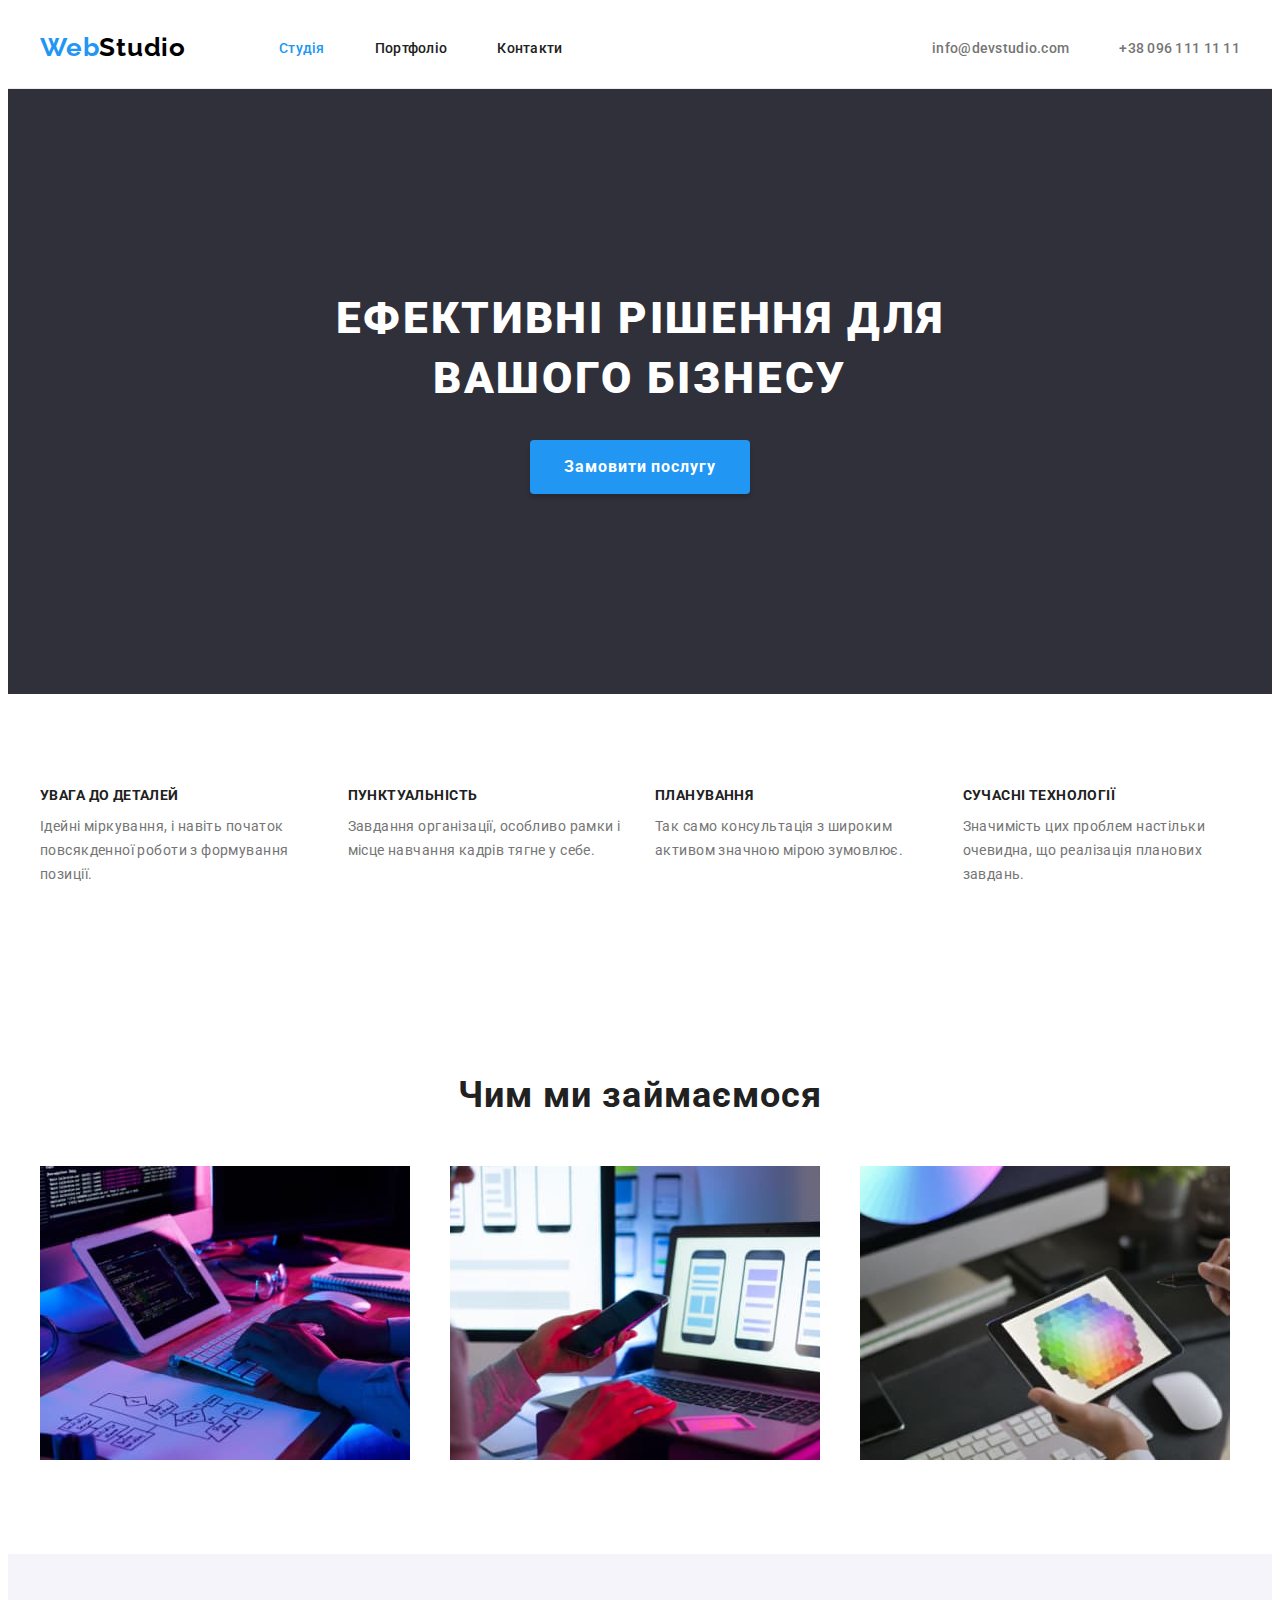
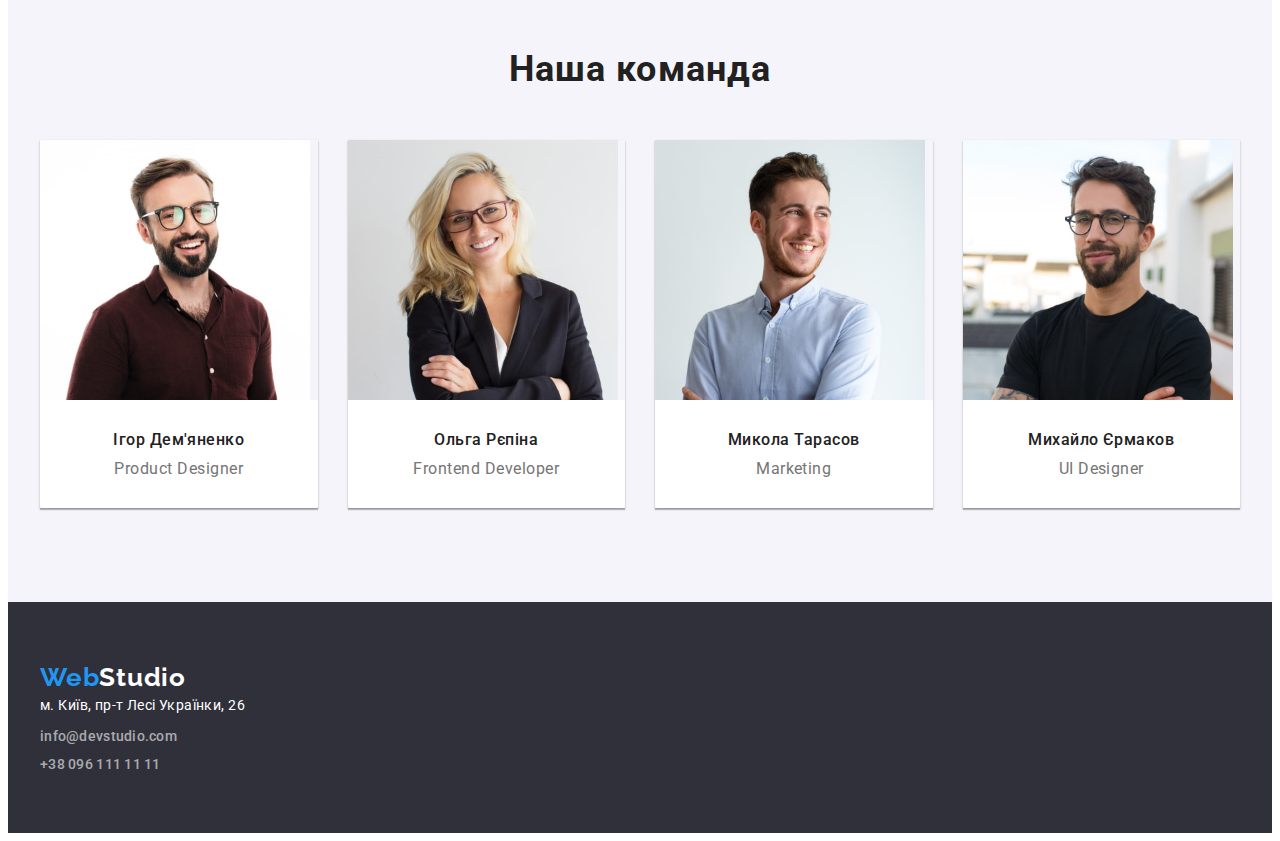
==== commit 3f6cda28: "lang uk" ====
--- a/index.htm
+++ b/index.htm
@@ -1,5 +1,5 @@
 <!DOCTYPE html>
-<html lang="ru">
+<html lang="uk">
   <head>
     <meta charset="UTF-8" />
     <meta http-equiv="X-UA-Compatible" content="IE=edge" />
@@ -33,19 +33,19 @@
               <a
                 class="menu-link link text-color-theme-light current"
                 href="./index.htm"
-                >Студия</a
+                >Студія</a
               >
             </li>
             <li class="menu-item">
               <a
                 class="menu-link link text-color-theme-light"
                 href="./portfolio.htm"
-                >Портфолио</a
+                >Портфоліо</a
               >
             </li>
             <li class="menu-item">
               <a class="menu-link link text-color-theme-light" href=""
-                >Контакты</a
+                >Контакти</a
               >
             </li>
           </ul>
@@ -69,10 +69,10 @@
       <section class="hero section">
         <div class="cotainer">
           <h1 class="main-title">
-            Эффективные решения<br />
-            для вашего бизнеса
+            Ефективні рішення для <br />
+            вашого бізнесу
           </h1>
-          <button class="modal-btn" type="button">Заказать услугу</button>
+          <button class="modal-btn" type="button">Замовити послугу</button>
         </div>
       </section>
       <!-- ========== Features ========== -->
@@ -81,43 +81,42 @@
           <h2
             class="visually-hidden features-title title text-color-theme-light"
           >
-            Особенности
+            Особливості
           </h2>
           <ul class="list flex-list">
             <li class="features-item">
               <h3 class="features-subtitle text-color-theme-light">
-                Внимание к деталям
-              </h3>
-              <p class="features-text">
-                Идейные соображения, а также начало повседневной работы по
-                формированию позиции.
-              </p>
-            </li>
-            <li class="features-item">
-              <h3 class="features-subtitle text-color-theme-light">
-                Пунктуальность
-              </h3>
-              <p class="features-text">
-                Задача организации, в особенности же рамки и место обучения
-                кадров влечет за собой.
-              </p>
-            </li>
-            <li class="features-item">
-              <h3 class="features-subtitle text-color-theme-light">
-                Планирование
-              </h3>
-              <p class="features-text">
-                Равным образом консультация с широким активом в значительной
-                степени обуславливает.
-              </p>
-            </li>
-            <li class="features-item">
-              <h3 class="features-subtitle text-color-theme-light">
-                Современные технологии
-              </h3>
-              <p class="features-text">
-                Значимость этих проблем настолько очевидна, что реализация
-                плановых заданий.
+                УВАГА ДО ДЕТАЛЕЙ
+              </h3>
+              <p class="features-text">
+                Ідейні міркування, і навіть початок повсякденної роботи з
+                формування позиції.
+              </p>
+            </li>
+            <li class="features-item">
+              <h3 class="features-subtitle text-color-theme-light">
+                ПУНКТУАЛЬНІСТЬ
+              </h3>
+              <p class="features-text">
+                Завдання організації, особливо рамки і місце навчання кадрів
+                тягне у себе.
+              </p>
+            </li>
+            <li class="features-item">
+              <h3 class="features-subtitle text-color-theme-light">
+                ПЛАНУВАННЯ
+              </h3>
+              <p class="features-text">
+                Так само консультація з широким активом значною мірою зумовлює.
+              </p>
+            </li>
+            <li class="features-item">
+              <h3 class="features-subtitle text-color-theme-light">
+                СУЧАСНІ ТЕХНОЛОГІЇ
+              </h3>
+              <p class="features-text">
+                Значимість цих проблем настільки очевидна, що реалізація
+                планових завдань.
               </p>
             </li>
           </ul>
@@ -126,7 +125,7 @@
       <!-- ========== Work ========== -->
       <section class="section">
         <div class="container">
-          <h2 class="title text-color-theme-light">Чем мы занимаемся</h2>
+          <h2 class="title text-color-theme-light">Чим ми займаємося</h2>
           <ul class="list flex-list">
             <li class="work-item">
               <img
@@ -160,12 +159,12 @@
             <li class="team-item">
               <img
                 src="./images/main-page/img4.jpg"
-                alt="Портрет Игорь Демьяненко"
-                width="270"
-              />
-              <div class="team-card-content">
-                <h3 class="team-subtitle text-color-theme-light">
-                  Игорь Демьяненко
+                alt="Портрет ИІгор Дем'яненко"
+                width="270"
+              />
+              <div class="team-card-content">
+                <h3 class="team-subtitle text-color-theme-light">
+                  Ігор Дем'яненко
                 </h3>
                 <p class="team-text" lang="en">Product Designer</p>
               </div>
@@ -173,12 +172,12 @@
             <li class="team-item">
               <img
                 src="./images/main-page/img5.jpg"
-                alt="Портрет Ольга Репина"
-                width="270"
-              />
-              <div class="team-card-content">
-                <h3 class="team-subtitle text-color-theme-light">
-                  Ольга Репина
+                alt="Портрет Ольга Рєпіна"
+                width="270"
+              />
+              <div class="team-card-content">
+                <h3 class="team-subtitle text-color-theme-light">
+                  Ольга Рєпіна
                 </h3>
                 <p class="team-text" lang="en">Frontend Developer</p>
               </div>
@@ -186,12 +185,12 @@
             <li class="team-item">
               <img
                 src="./images/main-page/img6.jpg"
-                alt="Портрет Николай Тарасов"
-                width="270"
-              />
-              <div class="team-card-content">
-                <h3 class="team-subtitle text-color-theme-light">
-                  Николай Тарасов
+                alt="Портрет Микола Тарасов"
+                width="270"
+              />
+              <div class="team-card-content">
+                <h3 class="team-subtitle text-color-theme-light">
+                  Микола Тарасов
                 </h3>
                 <p class="team-text" lang="en">Marketing</p>
               </div>
@@ -199,12 +198,12 @@
             <li class="team-item">
               <img
                 src="./images/main-page/img7.jpg"
-                alt="Портрет Михаил Ермаков"
-                width="270"
-              />
-              <div class="team-card-content">
-                <h3 class="team-subtitle text-color-theme-light">
-                  Михаил Ермаков
+                alt="Портрет Михайло Єрмаков"
+                width="270"
+              />
+              <div class="team-card-content">
+                <h3 class="team-subtitle text-color-theme-light">
+                  Михайло Єрмаков
                 </h3>
                 <p class="team-text" lang="en">UI Designer</p>
               </div>
@@ -228,7 +227,7 @@
                 target="_blank"
                 rel="noopener noreferrer"
               >
-                г.Киев, пр-т Леси Украинки, 26</a
+                м. Київ, пр-т Лесі Українки, 26</a
               >
             </li>
             <li class="address-item">
--- a/css/styles.css
+++ b/css/styles.css
@@ -132,6 +132,8 @@
         background: var(--color-button);
         box-shadow: 0px 4px 4px rgba(0, 0, 0, 0.15);
         border-radius: 4px;
+        border-color: transparent;
+
         color: var(--primary-text-color-theme-dark);
         cursor: pointer;
 }
@@ -303,6 +305,8 @@
     letter-spacing: 0.03em;
     cursor: pointer;
     background: var(--color-filter-btn);
+    border-radius: 4px;
+    border-color:transparent ;
 }
 .filter-btn:hover,
 .filter-btn:focus {
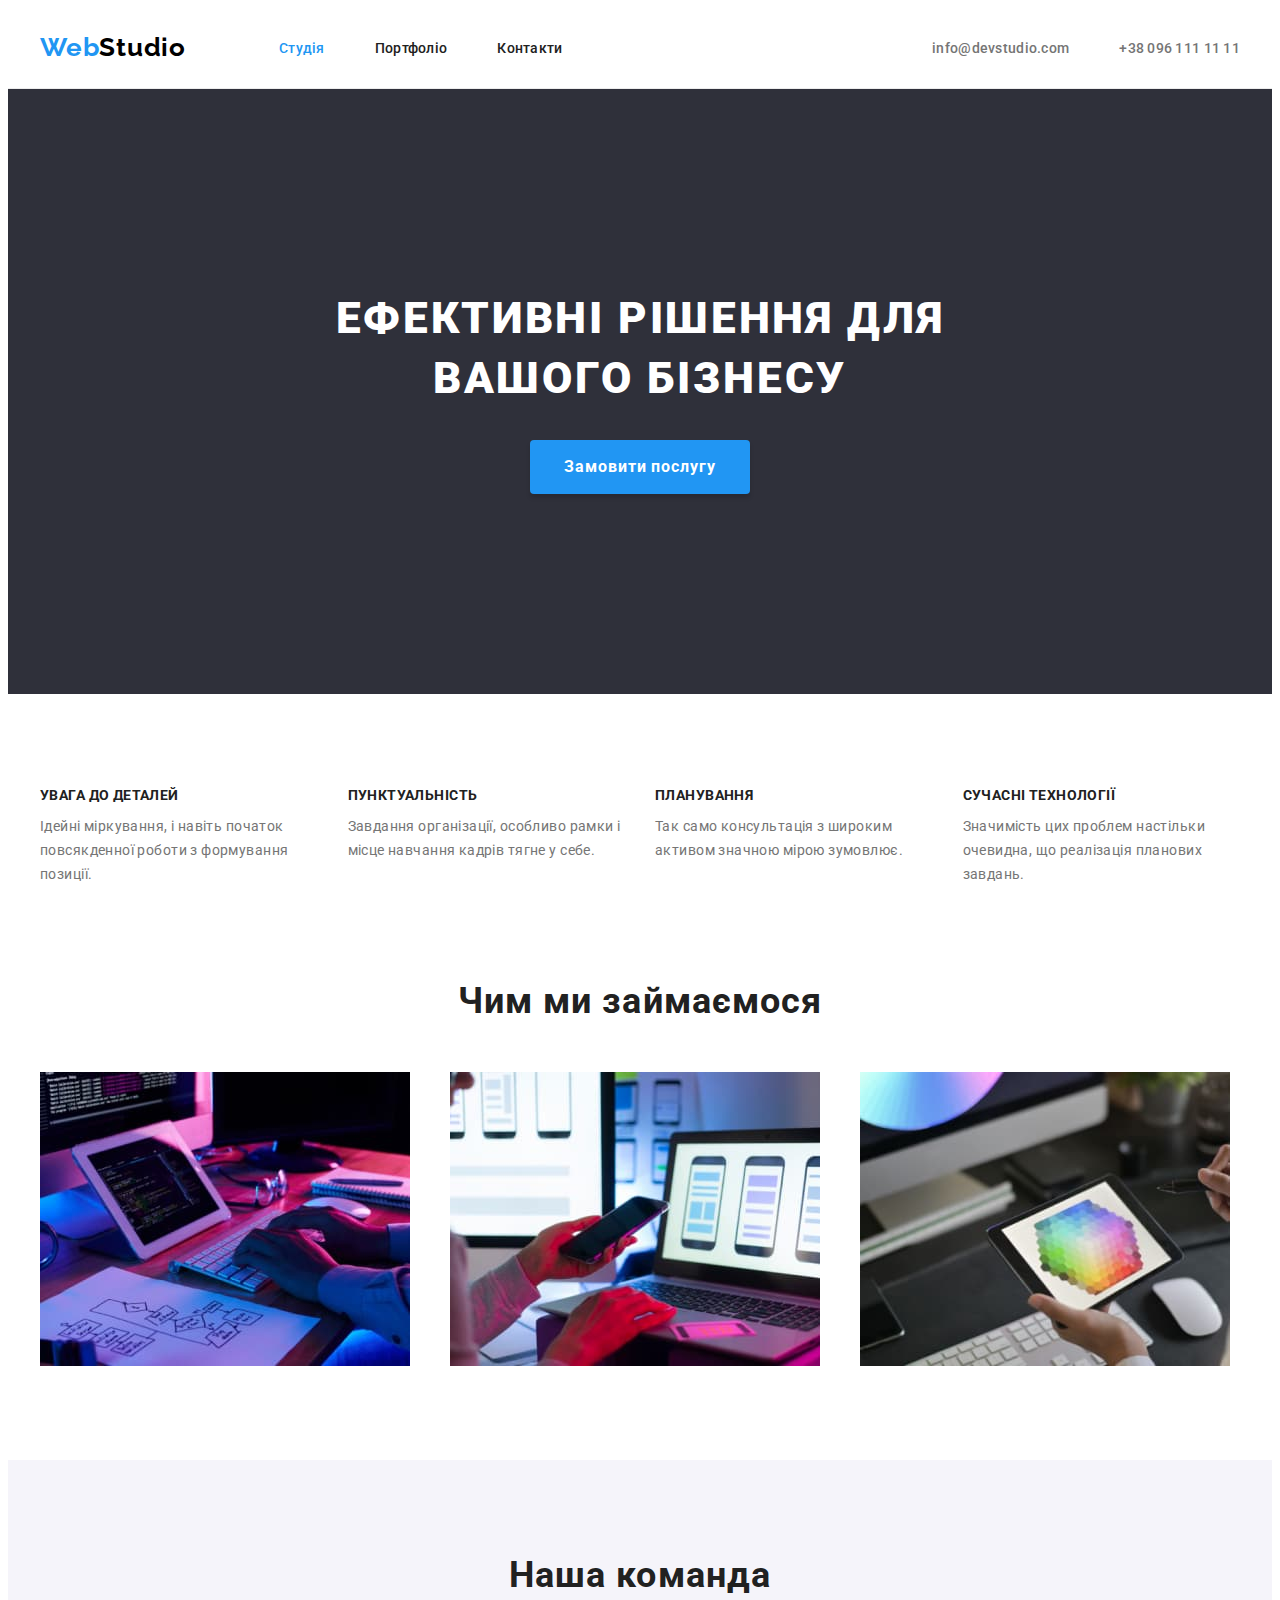
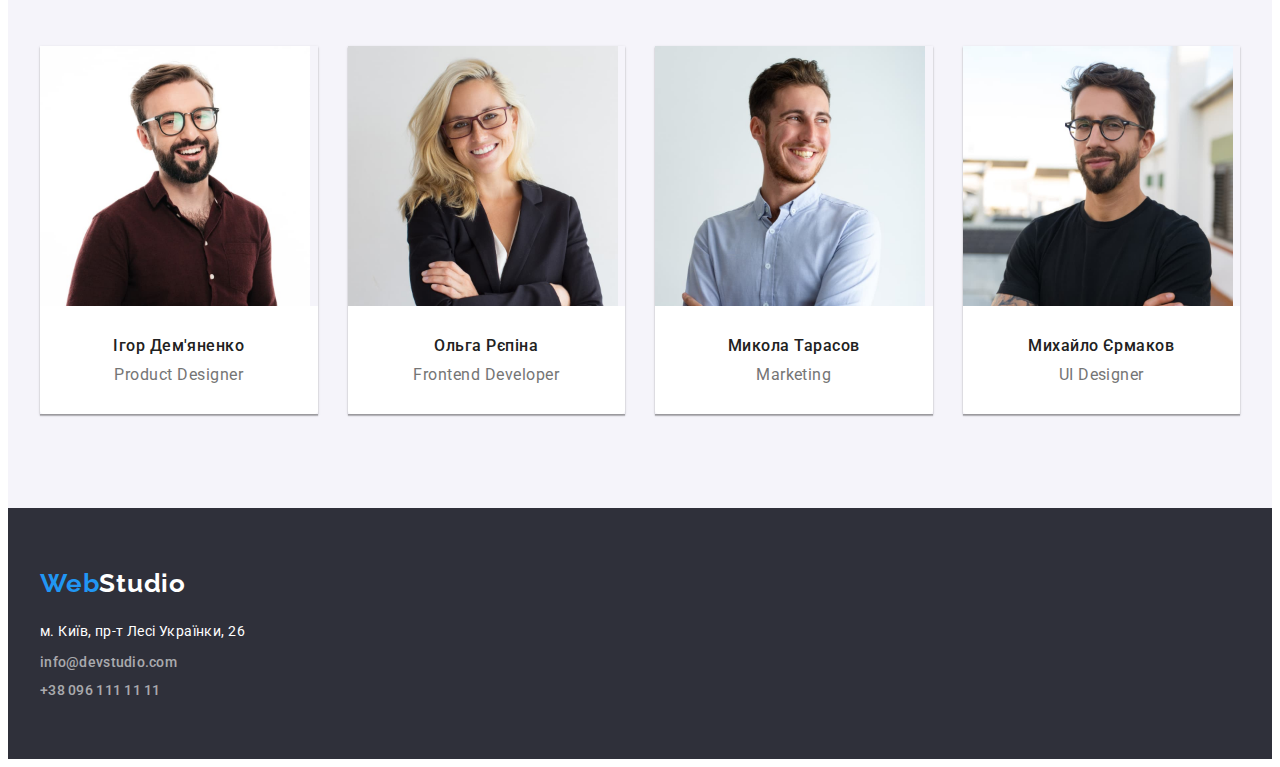
==== commit ebac6c51: "dz3" ====
--- a/index.htm
+++ b/index.htm
@@ -123,7 +123,7 @@
         </div>
       </section>
       <!-- ========== Work ========== -->
-      <section class="section">
+      <section class="work section">
         <div class="container">
           <h2 class="title text-color-theme-light">Чим ми займаємося</h2>
           <ul class="list flex-list">
--- a/css/styles.css
+++ b/css/styles.css
@@ -1,346 +1,343 @@
 :root {
-    --primary-font: 'Roboto', sans-serif;
-    --secondary-font: 'Raleway', sans-serif;
-    --primary-text-color-theme-dark: #FFFFFF;
-    --primary-text-color-theme-light: #212121;
-    --secondary-text-color-theme-light: #757575;
-    --accent-color: #2196F3;
-    --primary-color-logo:#2196F3;
-    --color-logo-header: #000000;
-    --color-logo-footer: #FFFFFF;
-    --color-button:#2196F3;
-    --color-button-accent:#188CE8;
-    --color-container: #2F303A;
-    --color-filter-btn:#F5F4FA;
-    --color-filter-btn-accent:#2196F3;
-    --contact-color:rgba(255, 255, 255, 0.6);
-    --color-section-team:#F5F4FA;
-    --card-color:#FFFFFF;
-    --color-border-gallery:#EEEEEE;
+  --primary-font: "Roboto", sans-serif;
+  --secondary-font: "Raleway", sans-serif;
+  --primary-text-color-theme-dark: #ffffff;
+  --primary-text-color-theme-light: #212121;
+  --secondary-text-color-theme-light: #757575;
+  --accent-color: #2196f3;
+  --primary-color-logo: #2196f3;
+  --color-logo-header: #000000;
+  --color-logo-footer: #ffffff;
+  --color-button: #2196f3;
+  --color-button-accent: #188ce8;
+  --color-container: #2f303a;
+  --color-filter-btn: #f5f4fa;
+  --color-filter-btn-accent: #2196f3;
+  --contact-color: rgba(255, 255, 255, 0.6);
+  --color-section-team: #f5f4fa;
+  --card-color: #ffffff;
+  --color-border-gallery: #eeeeee;
 }
 
 .list {
-    margin: 0;
-    padding: 0;
-    padding-left: 0;
-    list-style: none;
+  margin: 0;
+  padding: 0;
+  padding-left: 0;
+  list-style: none;
 }
 
 .link {
-    text-decoration: none;
-}
-h1, h2, h3, h4, p {
-    margin: 0;
-    padding: 0;
-} 
+  text-decoration: none;
+}
+h1,
+h2,
+h3,
+h4,
+p {
+  margin: 0;
+  padding: 0;
+}
 img {
-    display: block;
-    max-width: 100%;
-    height: auto;
+  display: block;
+  max-width: 100%;
+  height: auto;
 }
 body {
-    font-family: var(--primary-font);
-    color:var(--secondary-text-color-theme-light);
+  font-family: var(--primary-font);
+  color: var(--secondary-text-color-theme-light);
 }
 .text-color-theme-light {
-    color: var(--primary-text-color-theme-light);
+  color: var(--primary-text-color-theme-light);
 }
 .current {
-    color: var(--accent-color);
-}
- .page-nav { 
-    display: flex;
-    align-items: center;
-   
-} 
- .menu {
-    display: flex;
-    margin-left: 93px;
-} 
-.page-header .container{
-    display: flex;
-    align-items: center;
-    
-}
-.heder-list-contact{
-    display: flex;
-    margin-left: auto;
-}
-.menu-item:not(:last-child){
-    margin-right: 50px;
+  color: var(--accent-color);
+}
+.page-nav {
+  display: flex;
+  align-items: center;
+}
+.menu {
+  display: flex;
+  margin-left: 93px;
+}
+.page-header .container {
+  display: flex;
+  align-items: center;
+}
+.heder-list-contact {
+  display: flex;
+  margin-left: auto;
+}
+.menu-item:not(:last-child) {
+  margin-right: 50px;
 }
 .contacts-item:not(:last-child) {
-    margin-right: 50px;
-}
-.page-header{
-    padding-top: 24px; 
-    padding-bottom: 25px;
-    border-bottom: 1px solid #ECECEC;
+  margin-right: 50px;
+}
+.page-header {
+  padding-top: 24px;
+  padding-bottom: 25px;
+  border-bottom: 1px solid #ececec;
 }
 .logo {
-        font-family: var(--secondary-font);
-        font-weight: 700;
-        font-size: 26px;
-        line-height: 1.19;
-        letter-spacing: 0.03em;
-        color: var(--primary-color-logo);
-}
-.color-logo-header{
-    color: var(--color-logo-header);
+  font-family: var(--secondary-font);
+  font-weight: 700;
+  font-size: 26px;
+  line-height: 1.19;
+  letter-spacing: 0.03em;
+  color: var(--primary-color-logo);
+}
+.color-logo-header {
+  color: var(--color-logo-header);
 }
 .menu-link {
-    font-weight: 500;
-    font-size: 14px;
-    line-height: 1.19;
-    letter-spacing: 0.02em;
-
+  font-weight: 500;
+  font-size: 14px;
+  line-height: 1.19;
+  letter-spacing: 0.02em;
 }
 .menu-link:hover,
 .menu-link:focus {
-    color: var(--accent-color);
+  color: var(--accent-color);
 }
 .contacts-link {
-        font-weight: 500;
-        font-size: 14px;
-        line-height: 1.14;
-        letter-spacing: 0.02em;
-        color: var(--secondary-text-color-theme-light);
+  font-weight: 500;
+  font-size: 14px;
+  line-height: 1.14;
+  letter-spacing: 0.02em;
+  color: var(--secondary-text-color-theme-light);
 }
 .contacts-link:hover,
 .contacts-link:focus {
-        color: var(--accent-color);
+  color: var(--accent-color);
 }
 .main-title {
-        margin-bottom:31px ;
-        font-weight: 900;
-        font-size: 44px;
-        line-height: 1.36;
-        letter-spacing: 0.06em;
-        text-transform: uppercase;
-        color: var(--primary-text-color-theme-dark);
+  margin-bottom: 31px;
+  font-weight: 900;
+  font-size: 44px;
+  line-height: 1.36;
+  letter-spacing: 0.06em;
+  text-transform: uppercase;
+  color: var(--primary-text-color-theme-dark);
 }
 .modal-btn {
-        padding-top: 10px;
-        padding-bottom: 10px;
-        padding-left: 32px;
-        padding-right: 32px;
-        font-family: inherit;
-        font-weight: 700;
-        font-size: 16px;
-        line-height: 1.88;
-        letter-spacing: 0.06em;
-        background: var(--color-button);
-        box-shadow: 0px 4px 4px rgba(0, 0, 0, 0.15);
-        border-radius: 4px;
-        border-color: transparent;
-
-        color: var(--primary-text-color-theme-dark);
-        cursor: pointer;
+  padding-top: 10px;
+  padding-bottom: 10px;
+  padding-left: 32px;
+  padding-right: 32px;
+  font-family: inherit;
+  font-weight: 700;
+  font-size: 16px;
+  line-height: 1.88;
+  letter-spacing: 0.06em;
+  background: var(--color-button);
+  box-shadow: 0px 4px 4px rgba(0, 0, 0, 0.15);
+  border-radius: 4px;
+  border-color: transparent;
+
+  color: var(--primary-text-color-theme-dark);
+  cursor: pointer;
 }
 .modal-btn:hover,
 .modal-btn:focus {
-            background: var(--color-button-accent);
-            box-shadow: 0px 4px 4px rgba(0, 0, 0, 0.15);
-            border-radius: 4px;
+  background: var(--color-button-accent);
+  box-shadow: 0px 4px 4px rgba(0, 0, 0, 0.15);
+  border-radius: 4px;
 }
 .container {
-    margin-left: auto;
-    margin-right: auto;
-    width: 1200px;
-    padding-left:15px ;
-    padding-right: 15px;
-}
-.section{
-    
-    padding-top: 94px;
-    padding-bottom: 94px;
-}
-/* .section:last-of-type {
-    padding-bottom: 94px;
-} */
-.hero.section{
-    padding-top: 200px;
-    padding-bottom: 200px;
-} 
+  margin-left: auto;
+  margin-right: auto;
+  width: 1200px;
+  padding-left: 15px;
+  padding-right: 15px;
+}
+.section {
+  padding-top: 94px;
+  padding-bottom: 94px;
+}
+.section.work {
+  padding-top: 0px;
+}
+.hero.section {
+  padding-top: 200px;
+  padding-bottom: 200px;
+}
 .hero {
-    text-align: center;
-    background-color:var(--color-container);
+  text-align: center;
+  background-color: var(--color-container);
 }
 .title {
-    margin-bottom: 50px;
-    font-size: 36px;
-    line-height: 1.17;
-    text-align: center;
-    letter-spacing: 0.03em;
-    font-weight: 700;
-}
-.visually-hidden { 
-    width: 1px; 
-    height: 1px; 
-    margin: -1px; 
-    border: 0; 
-    position: absolute; 
-    padding: 0; 
-    white-space: nowrap; 
-    clip-path: inset(100%); 
-    clip: rect(0 0 0 0); 
-    overflow: hidden; 
-    } 
-.flex-list{
-    display: flex;
-    flex-wrap: wrap;
-    gap: 30px;
+  margin-bottom: 50px;
+  font-size: 36px;
+  line-height: 1.17;
+  text-align: center;
+  letter-spacing: 0.03em;
+  font-weight: 700;
+}
+.visually-hidden {
+  width: 1px;
+  height: 1px;
+  margin: -1px;
+  border: 0;
+  position: absolute;
+  padding: 0;
+  white-space: nowrap;
+  clip-path: inset(100%);
+  clip: rect(0 0 0 0);
+  overflow: hidden;
+}
+.flex-list {
+  display: flex;
+  flex-wrap: wrap;
+  gap: 30px;
 }
 .features-item {
-    flex-basis: calc((100% - 90px) / 4);
-  }
+  flex-basis: calc((100% - 90px) / 4);
+}
 .features-subtitle {
-    margin-bottom: 10px;
-    font-weight: 700;
-    font-size: 14px;
-    line-height: 1.14;
-    letter-spacing: 0.03em;
-    text-transform: uppercase;
-}
-        
+  margin-bottom: 10px;
+  font-weight: 700;
+  font-size: 14px;
+  line-height: 1.14;
+  letter-spacing: 0.03em;
+  text-transform: uppercase;
+}
 
 .features-text {
-    font-size: 14px;
-    line-height: 24px;
-    letter-spacing: 0.03em;
+  font-size: 14px;
+  line-height: 24px;
+  letter-spacing: 0.03em;
 }
 .team-subtitle {
-    margin-bottom: 10px;
-    font-size: 16px;
-    line-height: 1.19;
-    text-align: center;
-    letter-spacing: 0.03em;
-    font-weight: 500;
-}
-.team-card-content{
-    padding-top: 30px;
-    padding-bottom: 30px;
-    background:var(--card-color);
-    border-radius: 0px 0px 4px 4px;
-}
-
-.work-item{
-    flex-basis: calc((100% - 60px) / 3);
+  margin-bottom: 10px;
+  font-size: 16px;
+  line-height: 1.19;
+  text-align: center;
+  letter-spacing: 0.03em;
+  font-weight: 500;
+}
+.team-card-content {
+  padding-top: 30px;
+  padding-bottom: 30px;
+  background: var(--card-color);
+  border-radius: 0px 0px 4px 4px;
+}
+
+.work-item {
+  flex-basis: calc((100% - 60px) / 3);
 }
 
 .section-team {
-    background: var(--color-section-team);
-}
-
-.team-item{
-    flex-basis: calc((100% - 90px) / 4);
-    box-shadow: 0px 1px 3px rgba(0, 0, 0, 0.12), 
-    0px 1px 1px rgba(0, 0, 0, 0.14), 
+  background: var(--color-section-team);
+}
+
+.team-item {
+  flex-basis: calc((100% - 90px) / 4);
+  box-shadow: 0px 1px 3px rgba(0, 0, 0, 0.12), 0px 1px 1px rgba(0, 0, 0, 0.14),
     0px 2px 1px rgba(0, 0, 0, 0.2);
-}    
-    
-.team-text{
-    line-height: 1.19;
-    text-align: center;
-        letter-spacing: 0.03em;
+}
+
+.team-text {
+  line-height: 1.19;
+  text-align: center;
+  letter-spacing: 0.03em;
 }
 
 .footer {
-    padding-top:60px;
-    padding-bottom:60px;
-    background-color: var(--color-container);
-}
-.footer-logo{
-    margin-bottom: 20px;
-}
-
+  padding-top: 60px;
+  padding-bottom: 60px;
+  background-color: var(--color-container);
+}
+.footer-logo {
+  display: block;
+  margin-bottom: 20px;
+}
 
 .color-logo-footer {
-    color: var(--color-logo-footer);
-}
-
-.address-item:not(:last-child){
-    margin-bottom: 9px;
-}
-.address-link{
-        font-size: 14px;
-        line-height: 24px;
-        letter-spacing: 0.03em;
-        color: var(--primary-text-color-theme-dark);
+  color: var(--color-logo-footer);
+}
+
+.address-item:not(:last-child) {
+  margin-bottom: 9px;
+}
+.address-link {
+  font-size: 14px;
+  line-height: 24px;
+  letter-spacing: 0.03em;
+  color: var(--primary-text-color-theme-dark);
 }
 
 .address-link:hover,
 .address-link:focus {
-    color: var(--accent-color);
+  color: var(--accent-color);
 }
 
 .address {
-    width: 231px;
-    font-style: normal;
-}
-
-.contact-color{ color: var(--contact-color);
-
+  font-style: normal;
+}
+
+.contact-color {
+  color: var(--contact-color);
 }
 
 /* =========Portfolio =========*/
-.list-button{
-    margin-bottom: 50px;
-    display: flex;
-    justify-content: center;
-}
-.button-item:not(:last-child){
-    margin-right:8px;
+.list-button {
+  margin-bottom: 50px;
+  display: flex;
+  justify-content: center;
+}
+.button-item:not(:last-child) {
+  margin-right: 8px;
 }
 .filter-btn {
-    padding-top:6px;
-    padding-bottom: 6px;
-    padding-right: 30px;
-    padding-left: 30px;
-    font-family: inherit;
-    font-weight: 500;
-    font-size: 16px;
-    line-height: 1.63;
-    text-align: center;
-    letter-spacing: 0.03em;
-    cursor: pointer;
-    background: var(--color-filter-btn);
-    border-radius: 4px;
-    border-color:transparent ;
+  padding-top: 6px;
+  padding-bottom: 6px;
+  padding-right: 30px;
+  padding-left: 30px;
+  font-family: inherit;
+  font-weight: 500;
+  font-size: 16px;
+  line-height: 1.63;
+  text-align: center;
+  letter-spacing: 0.03em;
+  cursor: pointer;
+  background: var(--color-filter-btn);
+  border-radius: 4px;
+  border-color: transparent;
 }
 .filter-btn:hover,
 .filter-btn:focus {
-    color: var(--primary-text-color-theme-dark) ;
-    background: var(--color-filter-btn-accent);    
-    box-shadow: 0px 3px 1px rgba(0, 0, 0, 0.1), 0px 1px 2px rgba(0, 0, 0, 0.08), 0px 2px 2px rgba(0, 0, 0, 0.12);
-    border-radius: 4px;
-}
-.gallery-subtitle{
-    margin-bottom:4px;
-    font-weight: 700;
-    font-size: 18px;
-    line-height: 2;
-    letter-spacing: 0.06em;
+  color: var(--primary-text-color-theme-dark);
+  background: var(--color-filter-btn-accent);
+  box-shadow: 0px 3px 1px rgba(0, 0, 0, 0.1), 0px 1px 2px rgba(0, 0, 0, 0.08),
+    0px 2px 2px rgba(0, 0, 0, 0.12);
+  border-radius: 4px;
+}
+.gallery-subtitle {
+  margin-bottom: 4px;
+  font-weight: 700;
+  font-size: 18px;
+  line-height: 2;
+  letter-spacing: 0.06em;
 }
 .gallery-text {
-    line-height: 1.88;
-    letter-spacing: 0.03em;
+  line-height: 1.88;
+  letter-spacing: 0.03em;
 }
 .img-list {
-    display: flex;
-    flex-wrap: wrap;
-    gap: 30px;
-    
+  display: flex;
+  flex-wrap: wrap;
+  gap: 30px;
 }
 
 .img-item {
-    flex-basis: calc((100% - 60px) / 3);
-}
-.gallery-card{
-    padding-top: 20px;
-    padding-bottom: 20px;
-    padding-right: 24px;
-    padding-left: 24px;
-    background: var(--card-color);
-    border: 1px solid var(--color-border-gallery);
-}
+  flex-basis: calc((100% - 60px) / 3);
+}
+.gallery-card {
+  padding-top: 20px;
+  padding-bottom: 20px;
+  padding-right: 24px;
+  padding-left: 24px;
+  background: var(--card-color);
+  border: 1px solid var(--color-border-gallery);
+}
